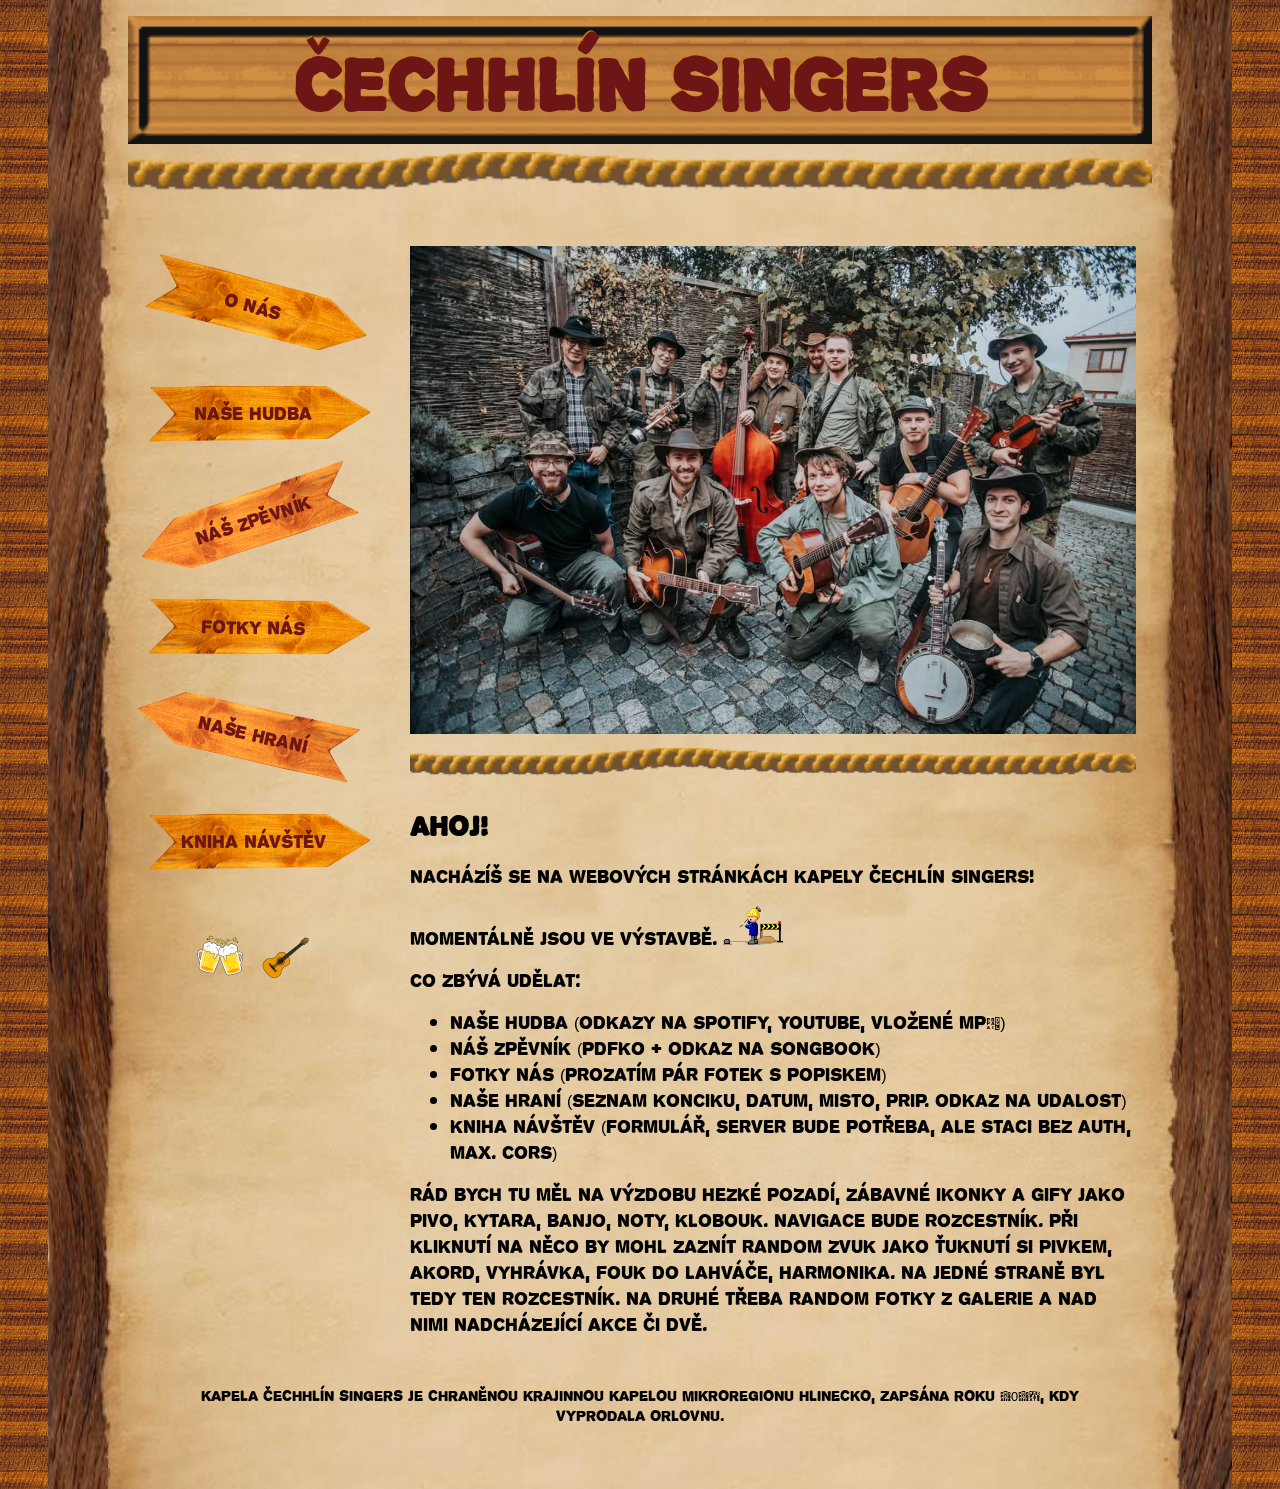
==== index.html @ 0b6972b7 "přidal jsem todo co zbývá" ====
<!DOCTYPE html>
<html lang="cs">

<head>
    <meta charset="UTF-8">
    <meta name="viewport" content="width=device-width, initial-scale=1.0">
    <link rel="stylesheet" href="css/style.css">
    <title>Čechhlín Web</title>
</head>

<body>
    <header>
        <div class="header-container">
            <h1>Čechhlín Singers</h1>
        </div>
    </header>
    <hr>
    <main>
        <aside class="flex flex-column">
            <nav>
                <ul>
                    <li>
                        <a href="html/o-nas.html">O nás</a>
                    </li>
                    <li>
                        <a href="html/hudba.html">Naše hudba</a>
                    </li>
                    <li>
                        <a href="html/zpevnik.html">Náš zpěvník</a>
                    </li>
                    <li>
                        <a href="html/fotky.html">Fotky nás</a>
                    </li>
                    <li>
                        <a href="html/koncerty.html">Naše hraní</a>
                    </li>
                    <li>
                        <a href="html/kniha-navstev.html">Kniha návštěv</a>
                    </li>
                </ul>
            </nav>
                
            <div class="flex flex-row flex-center">
                <div class="image-container">
                    <img src="obrazky/piva/pivo-tuk.gif" alt="pivo">
                </div>
                <div class="image-container">
                    <img src="obrazky/nástroje/kytara-spanelka.webp" alt="kytara">
                </div>
            </div>
        </aside>
        <div class="content-container">
            <img src="obrazky/cechlin.png" alt="Čechhlín Singers" />

            <hr />

            <section>
                <h2>Ahoj! </h2>
                <span>Nacházíš se na webových stránkách kapely Čechlín Singers!</span>
                <div class="flex flex-row">
                    <p>Momentálně jsou ve výstavbě.
                        <img src="obrazky/under-construciton.gif" alt="Under Construction" style="max-width: 60px;">
                    </p>

                </div>
                CO zbývá udělat: <br>
                <ul>
                    <li>Naše hudba (odkazy na Spotify, Youtube, vložené mp3)</li>
                    <li>Náš zpěvník (PDFko + odkaz na Songbook)</li>
                    <li>Fotky nás (prozatím pár fotek s popiskem)</li>
                    <li>Naše hraní (seznam konciku, datum, misto, prip. odkaz na udalost)</li>
                    <li>Kniha návštěv (formulář, server bude potřeba, ale staci bez auth, max. cors)</li>
                </ul>
                <span>
                    Rád bych tu měl na výzdobu hezké pozadí, zábavné ikonky a gify jako pivo, kytara, banjo, noty, klobouk.
                    Navigace bude rozcestník. Při kliknutí na něco by mohl zaznít random zvuk jako ťuknutí si pivkem, akord,
                    vyhrávka, fouk do lahváče, harmonika.

                    Na jedné straně byl tedy ten rozcestník. Na druhé třeba random fotky z galerie a nad nimi nadcházející akce či
                    dvě.
                </span>
            </section>
        </div>
        
    </main>

    <footer>
        Kapela Čechhlín Singers je chraněnou krajinnou kapelou mikroregionu Hlinecko, zapsána roku 2024, kdy vyprodala
        Orlovnu.
    </footer>
</body>

</html>
---- css/style.css ----
@font-face {
  font-family: "CustomFont";
  src: url("../fonty/PROPAGAN.ttf");
}

* {
  cursor: url("../obrazky/cropped-image.png"), auto;
}

html {
  background: url("../obrazky/pozadi/pozadi2.jpg");
  font-family: "CustomFont", sans-serif;
}

body {
  background-image: url("../obrazky/pozadi/pozadi.jpg");
  background-size: 100% 100%;
  background-position: center;
  background-repeat: no-repeat;
  margin: auto;
  padding-inline: 5rem;
  padding-top: 1rem;
  padding-bottom: 4rem;
  display: flex;
  flex-direction: column;
  max-width: 1024px;
  min-height: 100dvh;
}

img {
  width: 100%;
  height: auto;
}

aside {
  ul {
    font-size: 22px;
    list-style: none;
    padding: 0;

    li {
      background-image: url("../obrazky/oddelovace/sipka.png");
      background-repeat: no-repeat;
      background-clip: border-box;
      background-size: 100% 100%;
      background-position-y: 5px;
      width: 100%;
      display: flex;
      padding: 1rem 0;
      text-align: center;
      min-height: 75px;
      align-items: center;
      justify-content: center;

      a {
        text-decoration: none;
        font-size: 1rem;
        color: #6e1515;
      }

      &:nth-child(1) {
        background-image: url("../obrazky/oddelovace/sipka.png");
        transform: rotate(15deg);
      }
      &:nth-child(3) {
        background-image: url("../obrazky/oddelovace/sipka-otocena.png");
        background-position-y: -4px;
        transform: rotate(342deg);
      }
      &:nth-child(4) {
        background-image: url("../obrazky/oddelovace/sipka.png");
        transform: rotate(1deg);
      }
      &:nth-child(5) {
        background-image: url("../obrazky/oddelovace/sipka-otocena.png");
        background-position-y: -4px;
        transform: rotate(13deg);
      }

      &:hover {
        &:nth-child(1) {
          transform: rotate(15deg) scale(1.1);
        }
        &:nth-child(3) {
          transform: rotate(342deg) scale(1.1);
        }
        &:nth-child(4) {
          transform: rotate(1deg) scale(1.1);
        }
        &:nth-child(5) {
          transform: rotate(13deg) scale(1.1);
        }
        transform: scale(1.1);
      }
    }
  }

  .image-container {
    width: 50px;
    height: auto;
  }

  > * {
    position: relative;
  }
}

h1 {
  text-align: center;
  font-size: 4rem;
  line-height: 2;
  color: #6e1515;
  text-shadow: -1px -1px #c98316;
  margin: 0;
}

header {
  .header-container {
    background-repeat: no-repeat;
    background-position: center;
    background-size: 100% 100%;
    background-image: url("../obrazky/bannery/drevo-banner.gif");
  }
}

main {
  display: grid;
  grid-template-columns: 250px 1fr;
  gap: 1rem;
  margin-top: 2rem;
  grid-area: main;
}

footer {
  text-align: center;
  font-size: 0.8rem;
  margin-top: 2rem;
  padding-inline: 2rem;
}

hr {
  background-image: url("../obrazky/oddelovace/provaz.gif");
  height: 38px;
  width: 100%;
  background-repeat: no-repeat;
  background-clip: content-box;
  background-size: 100%;
  border: 0;
}

button:hover,
a:hover,
link:hover,
input:hover {
  cursor: url("../obrazky/piva/bier-beer.gif"), pointer;
}

.flex {
  display: flex;
  gap: 1rem;

  &.flex-column {
    flex-direction: column;
  }

  &.flex-row {
    flex-direction: row;
  }

  &.flex-center {
    align-items: center;
    justify-content: center;
  }
}

.content-container {
  padding: 1rem;
}

@media screen and (max-width: 956px) {
  header {
    h1 {
      font-size: 2rem;
    }
  }
}

@media screen and (max-width: 768px) {
  header {
    h1 {
      font-size: 1.5rem;
    }
  }

  aside {
    nav {
      ul {
        font-size: 16px;

        li {
          padding: 8px;
        }
      }
    }
  }

  main {
    grid-template-columns: 1fr;
    margin-top: 0;
  }

  .content-container {
    padding: 0 2rem;
  }
}

@media screen and (max-width: 576px) {
  body {
    padding-inline: 3rem;
  }
}
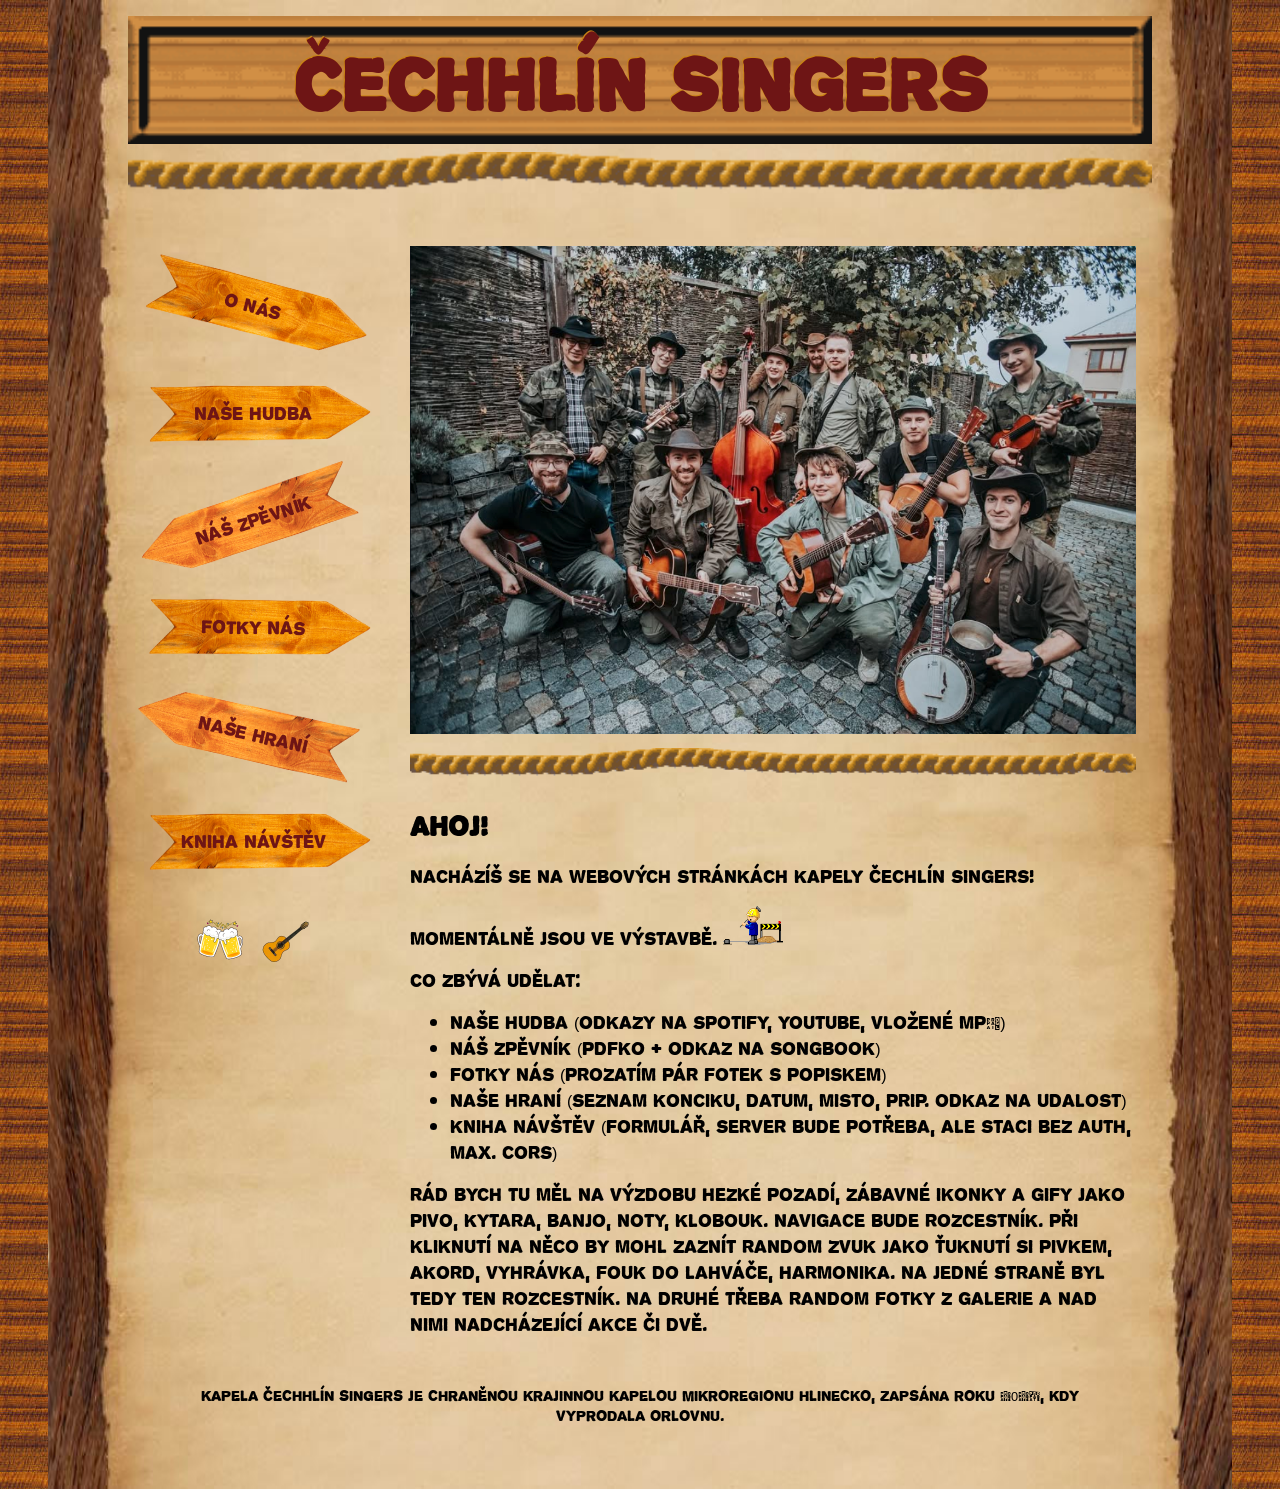
==== commit 3d769113: "Mobilni menu, oprava ostatnich stranek" ====
--- a/index.html
+++ b/index.html
@@ -2,76 +2,101 @@
 <html lang="cs">
 
 <head>
-    <meta charset="UTF-8">
-    <meta name="viewport" content="width=device-width, initial-scale=1.0">
-    <link rel="stylesheet" href="css/style.css">
-    <title>Čechhlín Web</title>
+  <meta charset="UTF-8">
+  <meta name="viewport" content="width=device-width, initial-scale=1.0">
+  <link rel="stylesheet" href="css/style.css">
+  <script src="js/script.js"></script>
+  <title>Čechhlín Web</title>
 </head>
 
 <body>
-    <header>
-        <div class="header-container">
-            <h1>Čechhlín Singers</h1>
-        </div>
-    </header>
-    <hr>
-    <main>
-        <aside class="flex flex-column">
-            <nav>
-                <ul>
-                    <li>
-                        <a href="html/o-nas.html">O nás</a>
-                    </li>
-                    <li>
-                        <a href="html/hudba.html">Naše hudba</a>
-                    </li>
-                    <li>
-                        <a href="html/zpevnik.html">Náš zpěvník</a>
-                    </li>
-                    <li>
-                        <a href="html/fotky.html">Fotky nás</a>
-                    </li>
-                    <li>
-                        <a href="html/koncerty.html">Naše hraní</a>
-                    </li>
-                    <li>
-                        <a href="html/kniha-navstev.html">Kniha návštěv</a>
-                    </li>
-                </ul>
-            </nav>
-                
-            <div class="flex flex-row flex-center">
-                <div class="image-container">
-                    <img src="obrazky/piva/pivo-tuk.gif" alt="pivo">
-                </div>
-                <div class="image-container">
-                    <img src="obrazky/nástroje/kytara-spanelka.webp" alt="kytara">
-                </div>
-            </div>
-        </aside>
-        <div class="content-container">
-            <img src="obrazky/cechlin.png" alt="Čechhlín Singers" />
+<header>
+  <div class="header-container">
+    <h1>Čechhlín Singers</h1>
+  </div>
+</header>
+<hr>
+<main>
+  <aside class="flex flex-column" id="main-nav">
+    <nav>
+      <ul>
+        <li>
+          <a href="html/o-nas.html">O nás</a>
+        </li>
+        <li>
+          <a href="html/hudba.html">Naše hudba</a>
+        </li>
+        <li>
+          <a href="html/zpevnik.html">Náš zpěvník</a>
+        </li>
+        <li>
+          <a href="html/fotky.html">Fotky nás</a>
+        </li>
+        <li>
+          <a href="html/koncerty.html">Naše hraní</a>
+        </li>
+        <li>
+          <a href="html/kniha-navstev.html">Kniha návštěv</a>
+        </li>
+      </ul>
+    </nav>
 
-            <hr />
+    <div class="flex flex-row flex-center">
+      <div class="image-container">
+        <img src="obrazky/piva/pivo-tuk.gif" alt="pivo">
+      </div>
+      <div class="image-container">
+        <img src="obrazky/nástroje/kytara-spanelka.webp" alt="kytara">
+      </div>
+    </div>
+  </aside>
+  <aside id="mobile-nav">
+    <nav>
+      <ul>
+        <li>
+          <a href="html/o-nas.html">O nás</a>
+        </li>
+        <li>
+          <a href="html/hudba.html">Naše hudba</a>
+        </li>
+        <li>
+          <a href="html/zpevnik.html">Náš zpěvník</a>
+        </li>
+        <li>
+          <a href="html/fotky.html">Fotky nás</a>
+        </li>
+        <li>
+          <a href="html/koncerty.html">Naše hraní</a>
+        </li>
+        <li>
+          <a href="html/kniha-navstev.html">Kniha návštěv</a>
+        </li>
+      </ul>
+    </nav>
+  </aside>
+  <div class="content-container">
+    <img src="obrazky/cechlin.png" alt="Čechhlín Singers"/>
 
-            <section>
-                <h2>Ahoj! </h2>
-                <span>Nacházíš se na webových stránkách kapely Čechlín Singers!</span>
-                <div class="flex flex-row">
-                    <p>Momentálně jsou ve výstavbě.
-                        <img src="obrazky/under-construciton.gif" alt="Under Construction" style="max-width: 60px;">
-                    </p>
+    <hr/>
 
-                </div>
-                CO zbývá udělat: <br>
-                <ul>
-                    <li>Naše hudba (odkazy na Spotify, Youtube, vložené mp3)</li>
-                    <li>Náš zpěvník (PDFko + odkaz na Songbook)</li>
-                    <li>Fotky nás (prozatím pár fotek s popiskem)</li>
-                    <li>Naše hraní (seznam konciku, datum, misto, prip. odkaz na udalost)</li>
-                    <li>Kniha návštěv (formulář, server bude potřeba, ale staci bez auth, max. cors)</li>
-                </ul>
-                <span>
+    <section>
+      <h2>Ahoj! </h2>
+      <span>Nacházíš se na webových stránkách kapely Čechlín Singers!</span>
+      <div class="flex flex-row">
+        <p>Momentálně jsou ve výstavbě.
+          <img src="obrazky/under-construciton.gif" alt="Under Construction" style="max-width: 60px;">
+        </p>
+
+      </div>
+      CO zbývá udělat: <br>
+      <ul>
+        <li>Naše hudba (odkazy na Spotify, Youtube, vložené mp3)</li>
+        <li>Náš zpěvník (PDFko + odkaz na Songbook)</li>
+        <li>Fotky nás (prozatím pár fotek s popiskem)</li>
+        <li>Naše hraní (seznam konciku, datum, misto, prip. odkaz na udalost)</li>
+        <li>Kniha návštěv (formulář, server bude potřeba, ale staci bez auth, max. cors)</li>
+      </ul>
+      <span>
                     Rád bych tu měl na výzdobu hezké pozadí, zábavné ikonky a gify jako pivo, kytara, banjo, noty, klobouk.
                     Navigace bude rozcestník. Při kliknutí na něco by mohl zaznít random zvuk jako ťuknutí si pivkem, akord,
                     vyhrávka, fouk do lahváče, harmonika.
@@ -79,15 +104,17 @@
                     Na jedné straně byl tedy ten rozcestník. Na druhé třeba random fotky z galerie a nad nimi nadcházející akce či
                     dvě.
                 </span>
-            </section>
-        </div>
-        
-    </main>
+    </section>
+  </div>
+  <button class="open-nav-button" onclick="toggleNav()">
+    <span id="list">Kompas</span>
+  </button>
+</main>
 
-    <footer>
-        Kapela Čechhlín Singers je chraněnou krajinnou kapelou mikroregionu Hlinecko, zapsána roku 2024, kdy vyprodala
-        Orlovnu.
-    </footer>
+<footer>
+  Kapela Čechhlín Singers je chraněnou krajinnou kapelou mikroregionu Hlinecko, zapsána roku 2024, kdy vyprodala
+  Orlovnu.
+</footer>
 </body>
 
 </html>
--- a/css/style.css
+++ b/css/style.css
@@ -32,7 +32,9 @@
   height: auto;
 }
 
-aside {
+aside#main-nav {
+  display: block;
+
   ul {
     font-size: 22px;
     list-style: none;
@@ -173,6 +175,58 @@
   }
 }
 
+button.open-nav-button {
+  all: unset;
+  background-image: url(../obrazky/pozadi/list.png);
+  display: none;
+  background-size: 100px 100px;
+  background-repeat: no-repeat;
+  width: 100px;
+  height: 100px;
+
+  #list {
+    display: grid;
+    justify-items: center;
+    color: #0d740d;
+    -webkit-text-stroke: 1px #122502;
+  }
+}
+
+aside#mobile-nav {
+  background-image: url("../obrazky/pozadi/pozadi3.jpg");
+  display: none;
+  height: 100%; /* 100% Full-height */
+  width: 0; /* 0 width - change this with JavaScript */
+  position: fixed; /* Stay in place */
+  z-index: 1; /* Stay on top */
+  top: 0; /* Stay at the top */
+  left: 0;
+  overflow-x: hidden; /* Disable horizontal scroll */
+  transition: 0.5s; /* 0.5 second transition effect to slide in the sidenav */
+
+  nav {
+    height: 100vh;
+  }
+
+  ul {
+    list-style: none;
+    padding: 0;
+    margin: 0;
+
+    li {
+      text-align: center;
+
+      a {
+        color: black;
+        text-decoration: none;
+        font-size: 2rem;
+
+      }
+
+    }
+  }
+}
+
 .content-container {
   padding: 1rem;
 }
@@ -198,7 +252,7 @@
         font-size: 16px;
 
         li {
-          padding: 8px;
+          padding: 16px;
         }
       }
     }
@@ -209,8 +263,20 @@
     margin-top: 0;
   }
 
-  .content-container {
-    padding: 0 2rem;
+  aside#mobile-nav {
+    display: block;
+  }
+
+  aside#main-nav {
+    display: none;
+  }
+
+  button.open-nav-button {
+    position: fixed;
+    top: 0;
+    right: 0;
+    z-index: 2;
+    display: block;
   }
 }
 
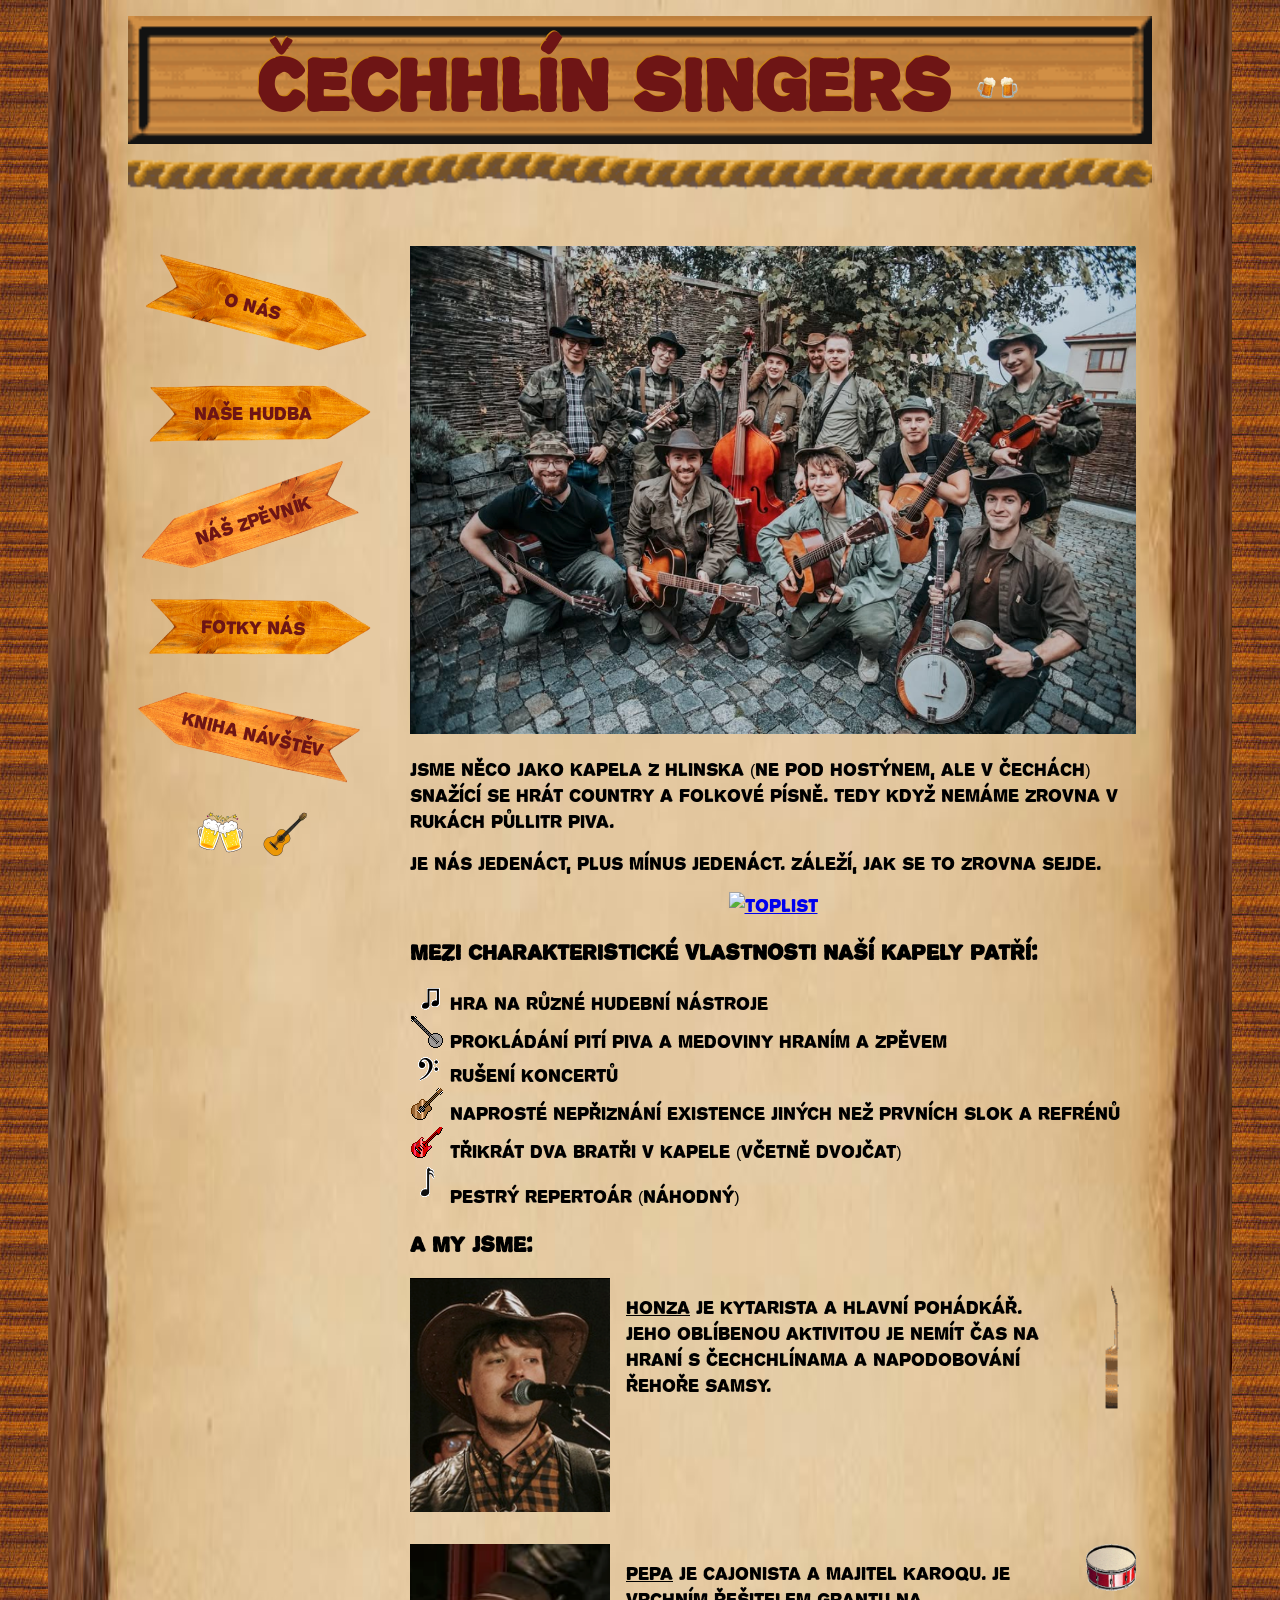
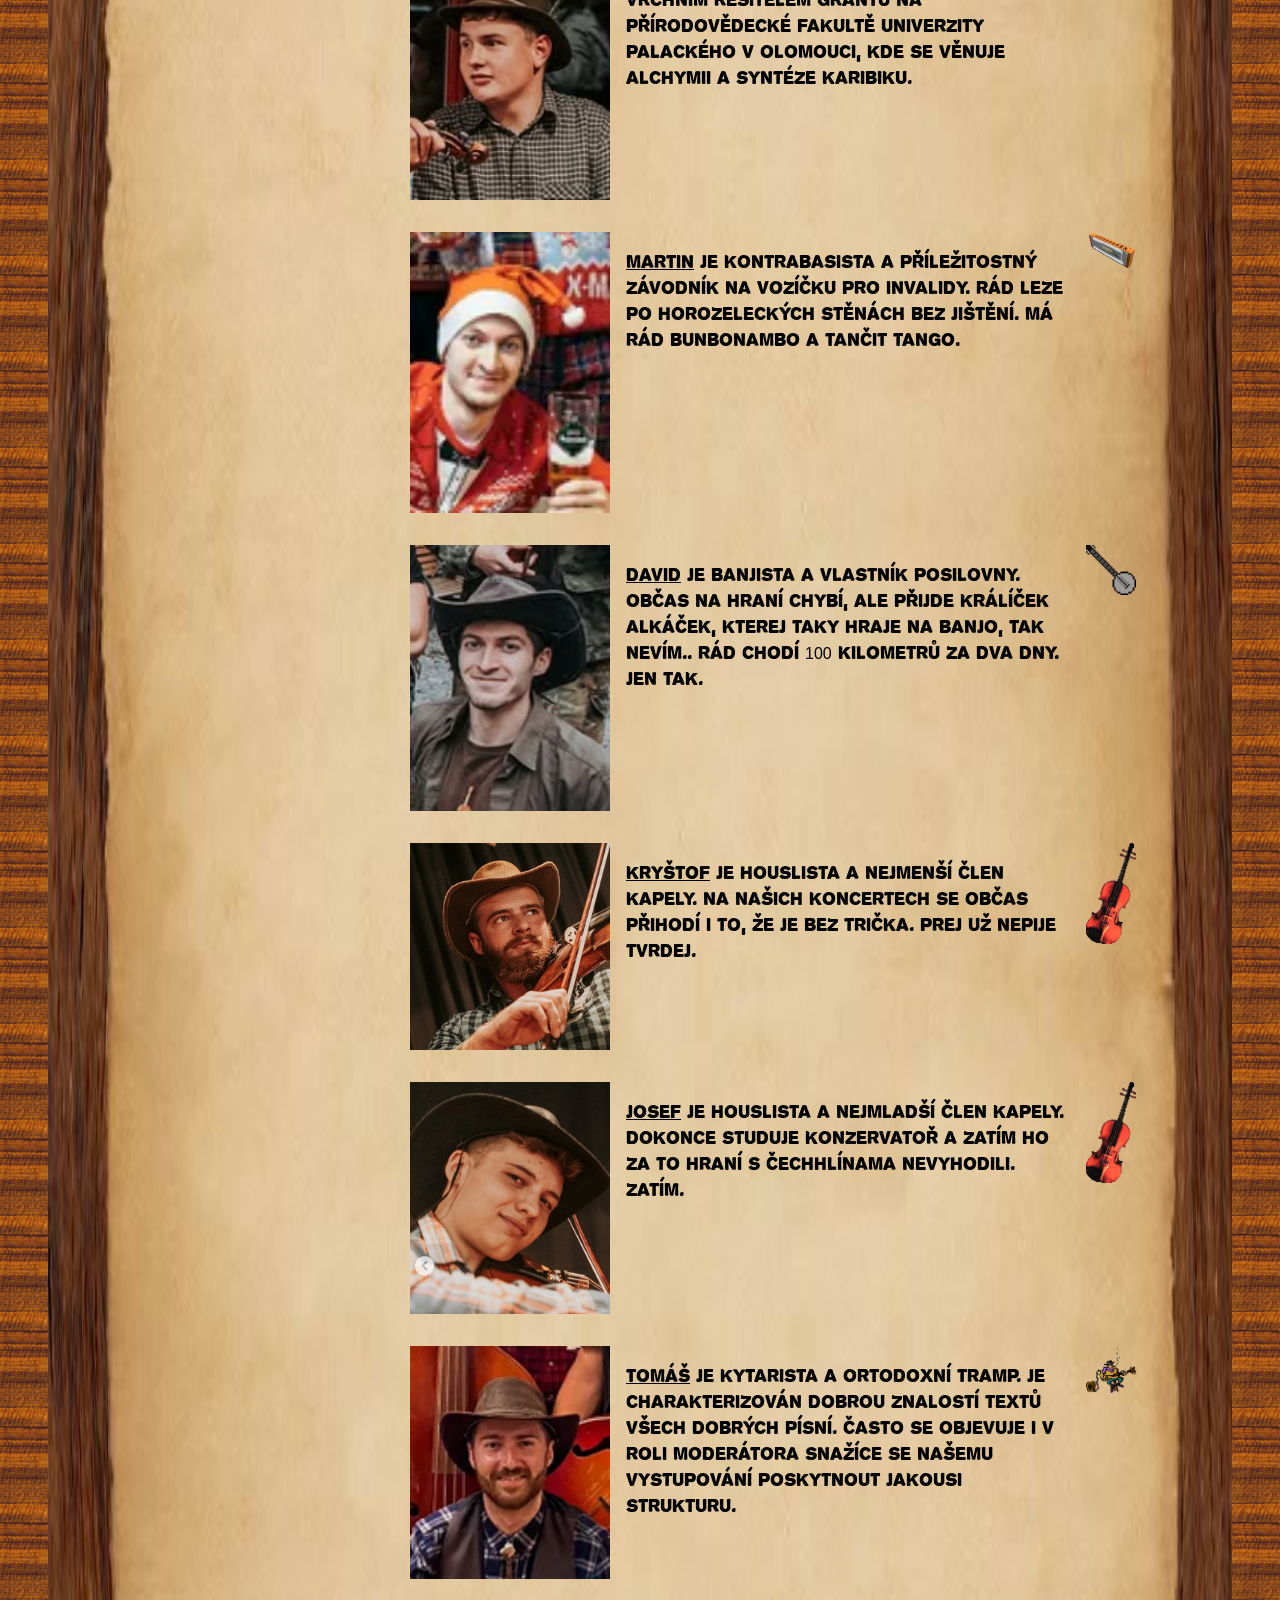
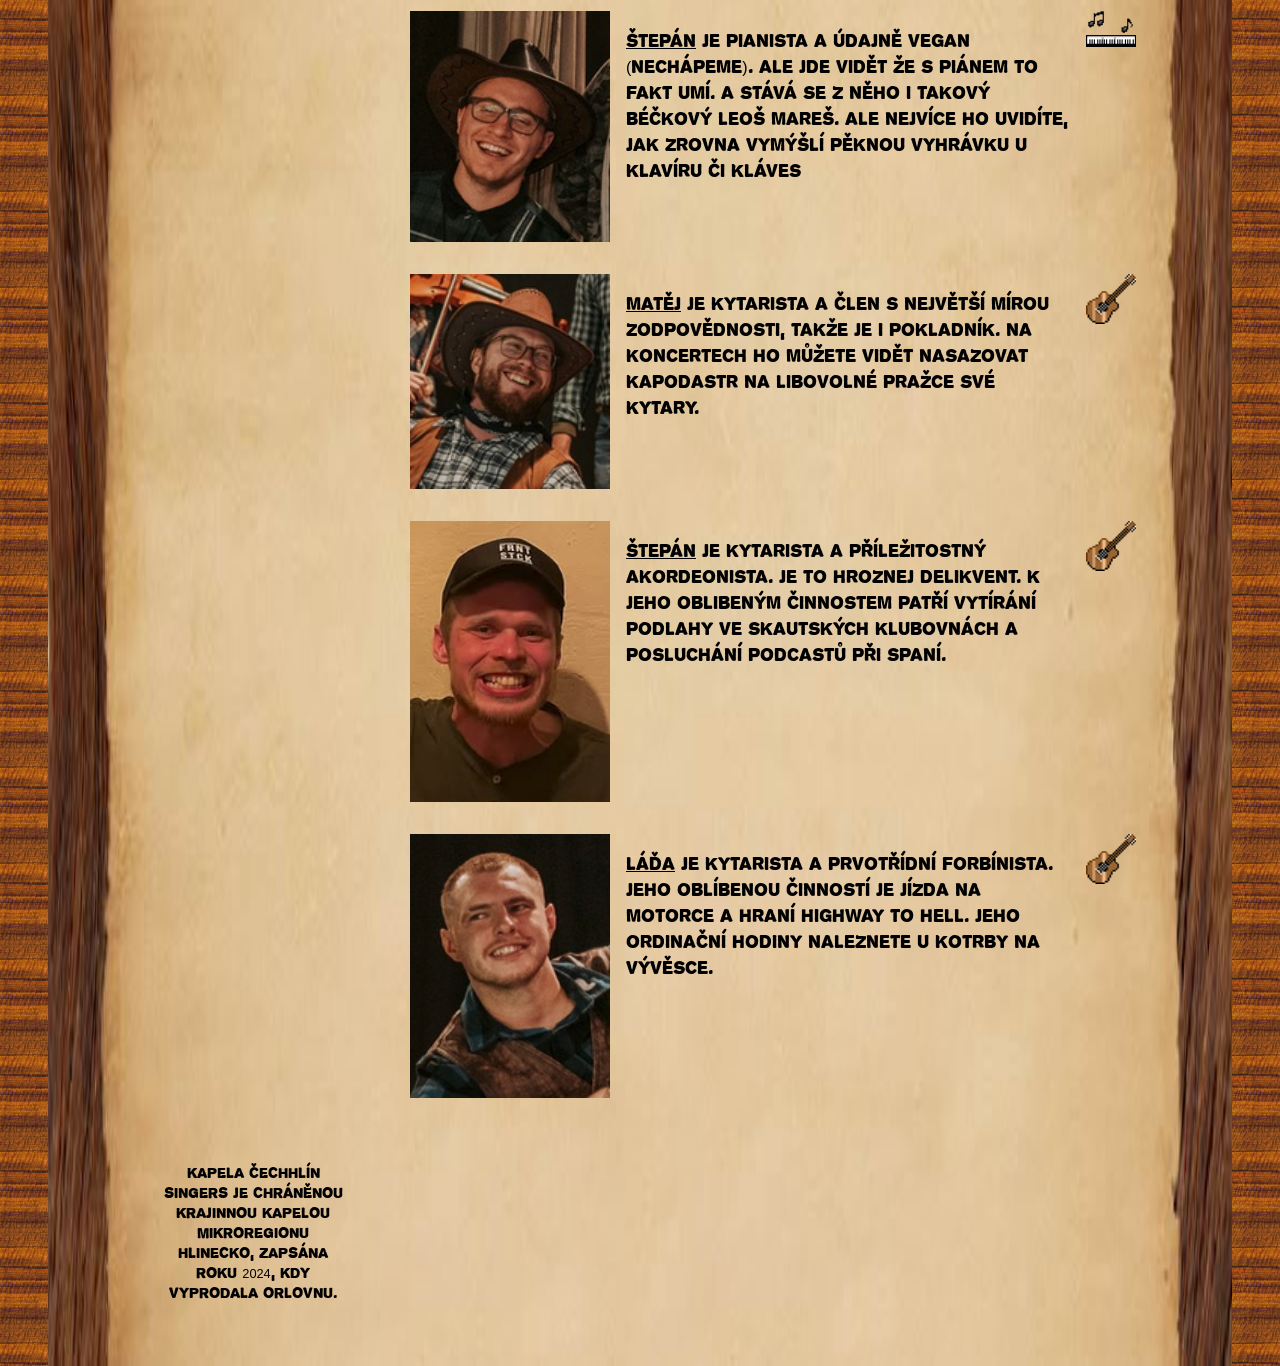
==== commit 918ccc42: "zmena rozcestniku, fix downloadu a tak" ====
--- a/index.html
+++ b/index.html
@@ -4,117 +4,196 @@
 <head>
   <meta charset="UTF-8">
   <meta name="viewport" content="width=device-width, initial-scale=1.0">
-  <link rel="stylesheet" href="css/style.css">
-  <script src="js/script.js"></script>
-  <title>Čechhlín Web</title>
+  <link rel="stylesheet" href="../css/style.css">
+  <link rel="stylesheet" href="../css/o-nas.css">
+  <script src="../js/script.js"></script>
+  <title>O nás</title>
 </head>
 
 <body>
 <header>
   <div class="header-container">
-    <h1>Čechhlín Singers</h1>
+    <h1>Čechhlín singers <img class="gifik" src="../obrazky/piva/pivo-piva.webp"></h1>
   </div>
 </header>
+
 <hr>
 <main>
+
   <aside class="flex flex-column" id="main-nav">
     <nav>
       <ul>
         <li>
-          <a href="html/o-nas.html">O nás</a>
+          <a href="index.html">O nás</a>
         </li>
         <li>
-          <a href="html/hudba.html">Naše hudba</a>
+          <a href="hudba.html">Naše hudba</a>
         </li>
         <li>
-          <a href="html/zpevnik.html">Náš zpěvník</a>
+          <a href="zpevnik.html">Náš zpěvník</a>
         </li>
         <li>
-          <a href="html/fotky.html">Fotky nás</a>
+          <a href="fotky.html">Fotky nás</a>
         </li>
         <li>
-          <a href="html/koncerty.html">Naše hraní</a>
-        </li>
-        <li>
-          <a href="html/kniha-navstev.html">Kniha návštěv</a>
+          <a href="kniha-navstev.html">Kniha návštěv</a>
         </li>
       </ul>
     </nav>
-
     <div class="flex flex-row flex-center">
       <div class="image-container">
-        <img src="obrazky/piva/pivo-tuk.gif" alt="pivo">
+        <img src="../obrazky/piva/pivo-tuk.gif" alt="pivo">
       </div>
       <div class="image-container">
-        <img src="obrazky/nástroje/kytara-spanelka.webp" alt="kytara">
+        <img src="../obrazky/nástroje/kytara-spanelka.webp" alt="kytara">
       </div>
     </div>
+
   </aside>
   <aside id="mobile-nav">
     <nav>
       <ul>
         <li>
-          <a href="html/o-nas.html">O nás</a>
+          <a href="index.html">O nás</a>
         </li>
         <li>
-          <a href="html/hudba.html">Naše hudba</a>
+          <a href="hudba.html">Naše hudba</a>
         </li>
         <li>
-          <a href="html/zpevnik.html">Náš zpěvník</a>
+          <a href="zpevnik.html">Náš zpěvník</a>
         </li>
         <li>
-          <a href="html/fotky.html">Fotky nás</a>
+          <a href="fotky.html">Fotky nás</a>
         </li>
         <li>
-          <a href="html/koncerty.html">Naše hraní</a>
-        </li>
-        <li>
-          <a href="html/kniha-navstev.html">Kniha návštěv</a>
+          <a href="kniha-navstev.html">Kniha návštěv</a>
         </li>
       </ul>
     </nav>
   </aside>
+
   <div class="content-container">
     <img src="obrazky/cechlin.png" alt="Čechhlín Singers"/>
 
-    <hr/>
+    <p>Jsme něco jako kapela z Hlinska (ne pod Hostýnem, ale v Čechách) snažící se hrát country a folkové písně. Tedy když nemáme zrovna v
+      rukách půllitr piva.</p>
 
-    <section>
-      <h2>Ahoj! </h2>
-      <span>Nacházíš se na webových stránkách kapely Čechlín Singers!</span>
-      <div class="flex flex-row">
-        <p>Momentálně jsou ve výstavbě.
-          <img src="obrazky/under-construciton.gif" alt="Under Construction" style="max-width: 60px;">
-        </p>
+    <p>Je nás jedenáct, plus mínus jedenáct. Záleží, jak se to zrovna sejde.</p>
+        <div class="flex flex-row flex-center">
+            <a href="https://www.toplist.cz" id="toplistcz1843201" title="TOPlist"><noscript><img src="https://toplist.cz/count.asp?id=1843201&logo=mc&njs=1" border="0"
+alt="TOPlist" width="88" height="60"/></noscript><script language="JavaScript">
+(function(d,e,s) {d.getElementById('toplistcz1843201').innerHTML='<img src="https://toplist.cz/count.asp?id=1843201&logo=mc&http='+
+e(d.referrer)+'&t='+e(d.title)+'&l='+e(d.URL)+'&wi='+e(s.width)+'&he='+e(s.height)+'&cd='+
+e(s.colorDepth)+'" width="88" height="60" border="0" alt="TOPlist" />';
+}(document,encodeURIComponent,window.screen))
+</script></a>
+    </div>
+    <h3>Mezi charakteristické vlastnosti naší kapely patří:</h3>
 
+    <ul>
+      <li style="list-style-image: url('../obrazky/ikony/nota.gif');">Hra na různé hudební nástroje</li>
+      <li style="list-style-image: url('../obrazky/ikony/banjo.gif');">Prokládání pití piva a medoviny hraním a zpěvem
+      </li>
+      <li style="list-style-image: url('../obrazky/ikony/basovy_klic.gif');">Rušení koncertů</li>
+      <li style="list-style-image: url('../obrazky/ikony/kytara.gif');">Naprosté nepřiznání existence jiných než prvních
+        slok a refrénů
+      </li>
+      <li style="list-style-image: url('../obrazky/ikony/kytara_el.gif');">Třikrát dva bratři v kapele (včetně dvojčat)
+      </li>
+      <li style="list-style-image: url('../obrazky/ikony/nota_1.gif');">Pestrý repertoár (náhodný)</li>
+    </ul>
+
+    <h3>A my jsme:</h3>
+    <div class="kapela">
+      <div class="clen">
+        <img src="../obrazky/kapela/honza.png" alt="Honza">
+        <p><u>Honza</u> je kytarista a hlavní pohádkář. Jeho oblíbenou aktivitou je nemít čas na hraní s
+          Čechchlínama
+          a napodobování Řehoře Samsy.</p>
+        <img src="../obrazky/nástroje/kytara.gif" alt="kytara">
       </div>
-      CO zbývá udělat: <br>
-      <ul>
-        <li>Naše hudba (odkazy na Spotify, Youtube, vložené mp3)</li>
-        <li>Náš zpěvník (PDFko + odkaz na Songbook)</li>
-        <li>Fotky nás (prozatím pár fotek s popiskem)</li>
-        <li>Naše hraní (seznam konciku, datum, misto, prip. odkaz na udalost)</li>
-        <li>Kniha návštěv (formulář, server bude potřeba, ale staci bez auth, max. cors)</li>
-      </ul>
-      <span>
-                    Rád bych tu měl na výzdobu hezké pozadí, zábavné ikonky a gify jako pivo, kytara, banjo, noty, klobouk.
-                    Navigace bude rozcestník. Při kliknutí na něco by mohl zaznít random zvuk jako ťuknutí si pivkem, akord,
-                    vyhrávka, fouk do lahváče, harmonika.
 
-                    Na jedné straně byl tedy ten rozcestník. Na druhé třeba random fotky z galerie a nad nimi nadcházející akce či
-                    dvě.
-                </span>
-    </section>
+      <div class="clen">
+        <img src="../obrazky/kapela/pepa.png" alt="Pepa">
+        <p><u>Pepa</u> je cajonista a majitel Karoqu. Je vrchním řešitelem grantu na Přírodovědecké fakultě
+          Univerzity Palackého v Olomouci, kde se věnuje alchymii a syntéze Karibiku.</p>
+        <img src="../obrazky/nástroje/snare.gif" alt="kytara">
+      </div>
+
+      <div class="clen">
+        <img src="../obrazky/kapela/martin.png" alt="Martin">
+        <p><u>Martin</u> je kontrabasista a příležitostný závodník na vozíčku pro invalidy. Rád leze po
+          horozeleckých stěnách bez jištění. Má rád Bunbonambo a tančit tango.</p>
+        <img src="../obrazky/nástroje/harmonika.gif" alt="kytara">
+      </div>
+
+      <div class="clen">
+        <img src="../obrazky/kapela/david.png" alt="David">
+        <p><u>David</u> je banjista a vlastník posilovny. Občas na hraní chybí, ale přijde Králíček Alkáček, kterej taky
+          hraje na banjo, tak
+          nevím.. Rád chodí 100 kilometrů za dva dny. Jen tak.</p>
+        <img src="../obrazky/nástroje/banjo.gif" alt="kytara">
+      </div>
+
+      <div class="clen">
+        <img src="../obrazky/kapela/krystof.png" alt="Kryštof">
+        <p><u>Kryštof</u> je houslista a nejmenší člen kapely. Na našich koncertech se občas přihodí i to, že je bez
+          trička. Prej už nepije tvrdej.</p>
+        <img src="../obrazky/nástroje/housle.gif" alt="kytara">
+      </div>
+
+      <div class="clen">
+        <img src="../obrazky/kapela/josef.png" alt="Josef">
+        <p><u>Josef</u> je houslista a nejmladší člen kapely. Dokonce studuje konzervatoř a zatím ho za to hraní s
+          Čechhlínama nevyhodili. Zatím.</p>
+        <img src="../obrazky/nástroje/housle.gif" alt="kytara">
+      </div>
+
+      <div class="clen">
+        <img src="../obrazky/kapela/tomekke.png" alt="Tomas">
+        <p><u>Tomáš</u> je kytarista a ortodoxní tramp. Je charakterizován dobrou znalostí textů všech dobrých písní.
+          Často se objevuje i v roli moderátora snažíce se našemu vystupování poskytnout jakousi strukturu.</p>
+        <img src="../obrazky/typecek-hraje-na-kytaru.gif" alt="typecek">
+      </div>
+
+      <div class="clen">
+        <img src="../obrazky/kapela/stepan_pijanko.png" alt="Stepan piano">
+        <p><u>Štepán</u> je pianista a údajně vegan (nechápeme). Ale jde vidět že s piánem to fakt umí. A stává se z
+          něho i takový béčkový Leoš Mareš. Ale nejvíce ho uvidíte, jak zrovna vymýšlí pěknou vyhrávku u klavíru či
+          kláves </p>
+        <img src="../obrazky/nástroje/piano.gif" alt="kytara">
+      </div>
+
+      <div class="clen">
+        <img src="../obrazky/kapela/matej.png" alt="Matej">
+        <p><u>Matěj</u> je kytarista a člen s největší mírou zodpovědnosti, takže je i pokladník. Na koncertech ho
+          můžete
+          vidět nasazovat kapodastr na libovolné pražce své kytary.</p>
+        <img src="../obrazky/nástroje/kytara copy.gif" alt="kytara">
+      </div>
+
+      <div class="clen">
+        <img src="../obrazky/kapela/stepan_najetej.png" alt="Stepan najetej">
+        <p><u>Štepán</u> je kytarista a příležitostný akordeonista. Je to hroznej delikvent. K jeho oblibeným činnostem
+          patří vytírání podlahy ve skautských klubovnách a posluchání podcastů při spaní.</p>
+        <img
+          src="../obrazky/nástroje/kytara copy.gif" alt="kytara">
+      </div>
+
+      <div class="clen">
+        <img src="../obrazky/kapela/lada.png" alt="Lada">
+        <p><u>Láďa</u> je kytarista a prvotřídní forbínista. Jeho oblíbenou činností je jízda na motorce a hraní Highway
+          to Hell. Jeho ordinační hodiny naleznete u Kotrby na vývěsce.</p>
+        <img src="../obrazky/nástroje/kytara copy.gif" alt="kytara">
+      </div>
+    </div>
   </div>
   <button class="open-nav-button" onclick="toggleNav()">
     <span id="list">Kompas</span>
   </button>
+
+  <footer>Kapela Čechhlín singers je chráněnou krajinnou kapelou mikroregionu Hlinecko, zapsána roku 2024, kdy vyprodala Orlovnu.</footer>
 </main>
-
-<footer>
-  Kapela Čechhlín Singers je chraněnou krajinnou kapelou mikroregionu Hlinecko, zapsána roku 2024, kdy vyprodala
-  Orlovnu.
-</footer>
 </body>
 
 </html>
--- a/css/style.css
+++ b/css/style.css
@@ -1,6 +1,7 @@
 @font-face {
   font-family: "CustomFont";
-  src: url("../fonty/PROPAGAN.ttf");
+  src: url("../fonty/PROPAGAN.ttf") format("truetype");
+    unicode-range: U+0000-002F, U+003A-10FFFF;
 }
 
 * {
@@ -64,15 +65,18 @@
         background-image: url("../obrazky/oddelovace/sipka.png");
         transform: rotate(15deg);
       }
+
       &:nth-child(3) {
         background-image: url("../obrazky/oddelovace/sipka-otocena.png");
         background-position-y: -4px;
         transform: rotate(342deg);
       }
+
       &:nth-child(4) {
         background-image: url("../obrazky/oddelovace/sipka.png");
         transform: rotate(1deg);
       }
+
       &:nth-child(5) {
         background-image: url("../obrazky/oddelovace/sipka-otocena.png");
         background-position-y: -4px;
@@ -83,15 +87,19 @@
         &:nth-child(1) {
           transform: rotate(15deg) scale(1.1);
         }
+
         &:nth-child(3) {
           transform: rotate(342deg) scale(1.1);
         }
+
         &:nth-child(4) {
           transform: rotate(1deg) scale(1.1);
         }
+
         &:nth-child(5) {
           transform: rotate(13deg) scale(1.1);
         }
+
         transform: scale(1.1);
       }
     }
@@ -102,7 +110,7 @@
     height: auto;
   }
 
-  > * {
+  >* {
     position: relative;
   }
 }
@@ -195,14 +203,21 @@
 aside#mobile-nav {
   background-image: url("../obrazky/pozadi/pozadi3.jpg");
   display: none;
-  height: 100%; /* 100% Full-height */
-  width: 0; /* 0 width - change this with JavaScript */
-  position: fixed; /* Stay in place */
-  z-index: 1; /* Stay on top */
-  top: 0; /* Stay at the top */
+  height: 100%;
+  /* 100% Full-height */
+  width: 0;
+  /* 0 width - change this with JavaScript */
+  position: fixed;
+  /* Stay in place */
+  z-index: 1;
+  /* Stay on top */
+  top: 0;
+  /* Stay at the top */
   left: 0;
-  overflow-x: hidden; /* Disable horizontal scroll */
-  transition: 0.5s; /* 0.5 second transition effect to slide in the sidenav */
+  overflow-x: hidden;
+  /* Disable horizontal scroll */
+  transition: 0.5s;
+  /* 0.5 second transition effect to slide in the sidenav */
 
   nav {
     height: 100vh;
@@ -285,3 +300,8 @@
     padding-inline: 3rem;
   }
 }
+
+.gifik {
+  width: 50px;
+  height: auto;
+}
--- a/css/o-nas.css
+++ b/css/o-nas.css
@@ -0,0 +1,34 @@
+.kapela {
+  display: grid;
+  gap: 2rem;
+}
+
+.clen {
+  display: grid;
+  grid-auto-flow: column;
+  gap: 1rem;
+  grid-template-columns: 200px 1fr 50px;
+}
+
+@media screen and (max-width: 976px) {
+  .clen {
+    grid-template-columns: 150px 1fr 50px;
+  }
+}
+
+@media screen and (max-width: 768px) {
+  .clen {
+    grid-template-columns: 1fr 50px;
+    grid-auto-flow: row;
+  }
+
+  .clen img:first-child {
+    grid-column: 1 / -1;
+    height: auto;
+  }
+
+  .clen img:last-child {
+    max-width: 40px;
+    height: auto;
+  }
+}
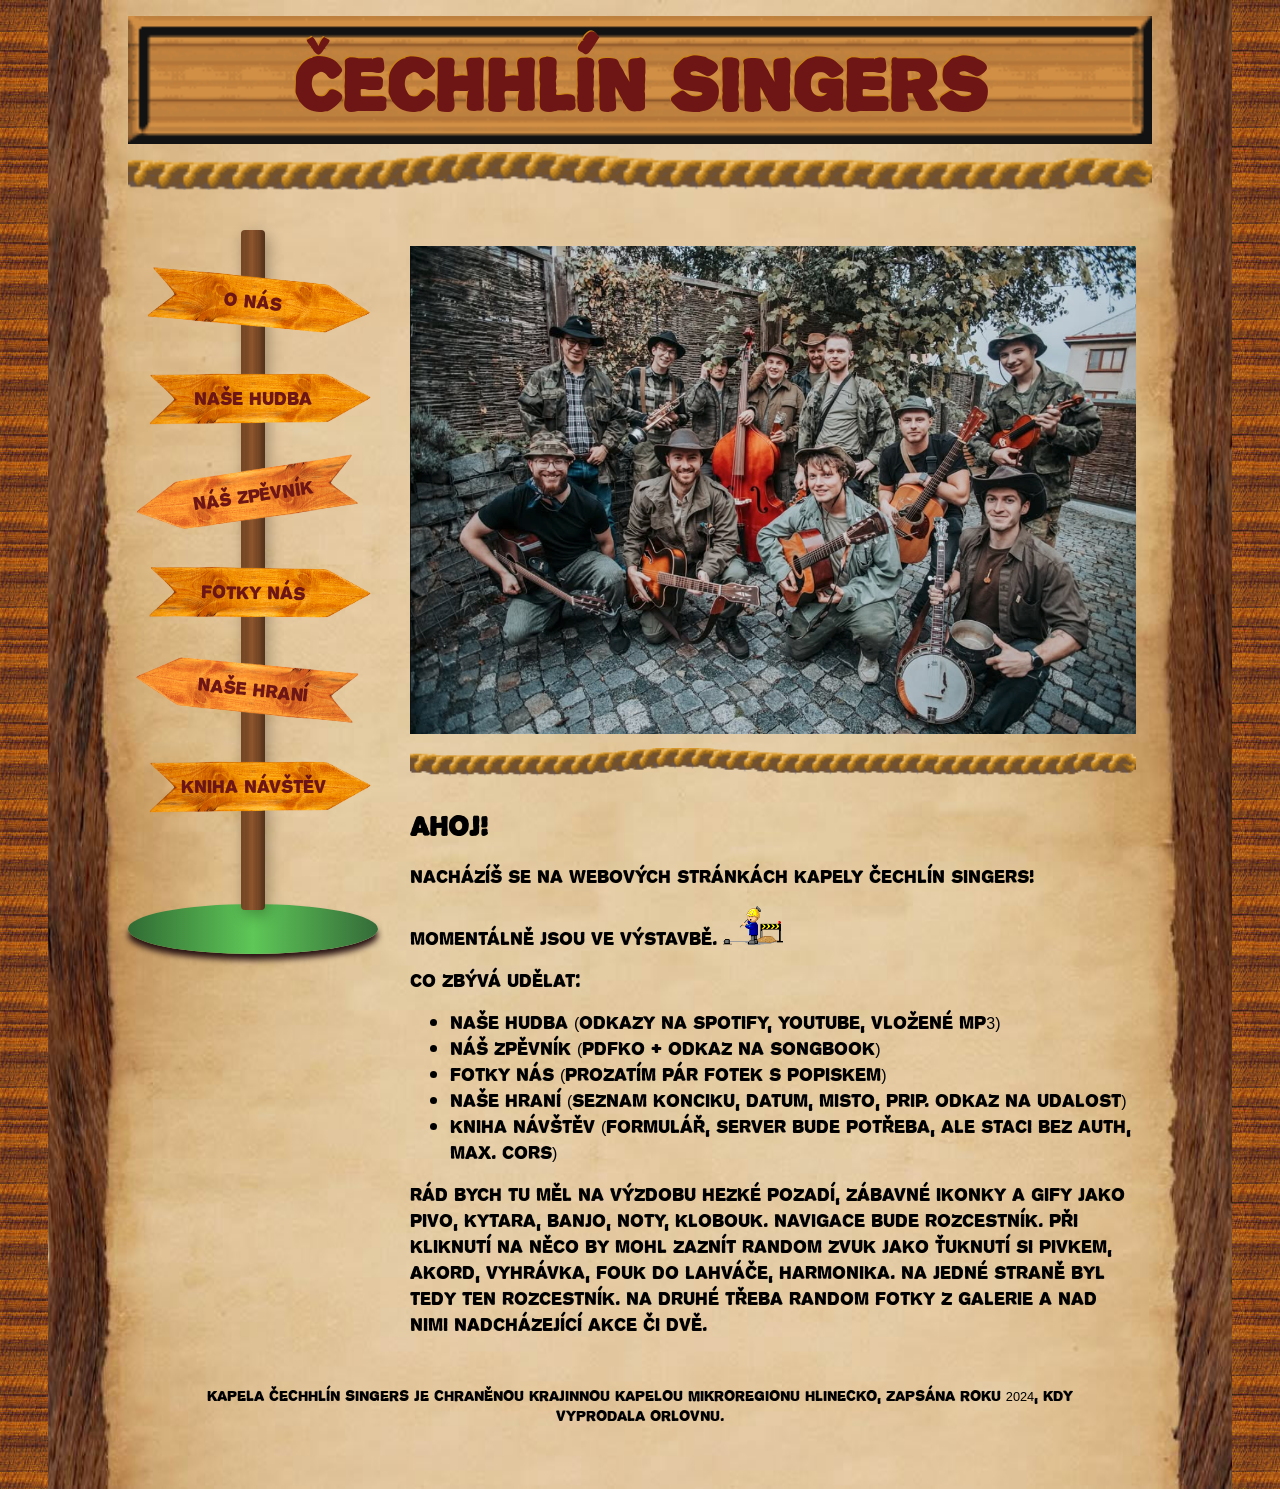
==== commit a9a3986a: "Sloupek pridan" ====
--- a/index.html
+++ b/index.html
@@ -1,199 +1,110 @@
-<!DOCTYPE html>
+<!doctype html>
 <html lang="cs">
+  <head>
+    <meta charset="UTF-8" />
+    <meta name="viewport" content="width=device-width, initial-scale=1.0" />
+    <link rel="stylesheet" href="css/style.css" />
+    <script src="js/script.js"></script>
+    <title>Čechhlín Web</title>
+  </head>
 
-<head>
-  <meta charset="UTF-8">
-  <meta name="viewport" content="width=device-width, initial-scale=1.0">
-  <link rel="stylesheet" href="../css/style.css">
-  <link rel="stylesheet" href="../css/o-nas.css">
-  <script src="../js/script.js"></script>
-  <title>O nás</title>
-</head>
+  <body>
+    <header>
+      <div class="header-container">
+        <h1>Čechhlín Singers</h1>
+      </div>
+    </header>
+    <hr />
+    <main>
+      <aside class="flex flex-column" id="main-nav">
+        <div class="tyc"></div>
+        <nav>
+          <ul>
+            <li>
+              <a href="html/o-nas.html">O nás</a>
+            </li>
+            <li>
+              <a href="html/hudba.html">Naše hudba</a>
+            </li>
+            <li>
+              <a href="html/zpevnik.html">Náš zpěvník</a>
+            </li>
+            <li>
+              <a href="html/fotky.html">Fotky nás</a>
+            </li>
+            <li>
+              <a href="html/koncerty.html">Naše hraní</a>
+            </li>
+            <li>
+              <a href="html/kniha-navstev.html">Kniha návštěv</a>
+            </li>
+          </ul>
+        </nav>
 
-<body>
-<header>
-  <div class="header-container">
-    <h1>Čechhlín singers <img class="gifik" src="../obrazky/piva/pivo-piva.webp"></h1>
-  </div>
-</header>
+        <div class="zem"></div>
+      </aside>
+      <aside id="mobile-nav">
+        <nav>
+          <ul>
+            <li>
+              <a href="html/o-nas.html">O nás</a>
+            </li>
+            <li>
+              <a href="html/hudba.html">Naše hudba</a>
+            </li>
+            <li>
+              <a href="html/zpevnik.html">Náš zpěvník</a>
+            </li>
+            <li>
+              <a href="html/fotky.html">Fotky nás</a>
+            </li>
+            <li>
+              <a href="html/koncerty.html">Naše hraní</a>
+            </li>
+            <li>
+              <a href="html/kniha-navstev.html">Kniha návštěv</a>
+            </li>
+          </ul>
+        </nav>
+      </aside>
+      <div class="content-container">
+        <img src="obrazky/cechlin.png" alt="Čechhlín Singers" />
 
-<hr>
-<main>
+        <hr />
 
-  <aside class="flex flex-column" id="main-nav">
-    <nav>
-      <ul>
-        <li>
-          <a href="index.html">O nás</a>
-        </li>
-        <li>
-          <a href="hudba.html">Naše hudba</a>
-        </li>
-        <li>
-          <a href="zpevnik.html">Náš zpěvník</a>
-        </li>
-        <li>
-          <a href="fotky.html">Fotky nás</a>
-        </li>
-        <li>
-          <a href="kniha-navstev.html">Kniha návštěv</a>
-        </li>
-      </ul>
-    </nav>
-    <div class="flex flex-row flex-center">
-      <div class="image-container">
-        <img src="../obrazky/piva/pivo-tuk.gif" alt="pivo">
+        <section>
+          <h2>Ahoj!</h2>
+          <span>Nacházíš se na webových stránkách kapely Čechlín Singers!</span>
+          <div class="flex flex-row">
+            <p>
+              Momentálně jsou ve výstavbě.
+              <img src="obrazky/under-construciton.gif" alt="Under Construction" style="max-width: 60px" />
+            </p>
+          </div>
+          CO zbývá udělat: <br />
+          <ul>
+            <li>Naše hudba (odkazy na Spotify, Youtube, vložené mp3)</li>
+            <li>Náš zpěvník (PDFko + odkaz na Songbook)</li>
+            <li>Fotky nás (prozatím pár fotek s popiskem)</li>
+            <li>Naše hraní (seznam konciku, datum, misto, prip. odkaz na udalost)</li>
+            <li>Kniha návštěv (formulář, server bude potřeba, ale staci bez auth, max. cors)</li>
+          </ul>
+          <span>
+            Rád bych tu měl na výzdobu hezké pozadí, zábavné ikonky a gify jako pivo, kytara, banjo, noty, klobouk.
+            Navigace bude rozcestník. Při kliknutí na něco by mohl zaznít random zvuk jako ťuknutí si pivkem, akord,
+            vyhrávka, fouk do lahváče, harmonika. Na jedné straně byl tedy ten rozcestník. Na druhé třeba random fotky z
+            galerie a nad nimi nadcházející akce či dvě.
+          </span>
+        </section>
       </div>
-      <div class="image-container">
-        <img src="../obrazky/nástroje/kytara-spanelka.webp" alt="kytara">
-      </div>
-    </div>
+      <button class="open-nav-button" onclick="toggleNav()">
+        <span id="list">Kompas</span>
+      </button>
+    </main>
 
-  </aside>
-  <aside id="mobile-nav">
-    <nav>
-      <ul>
-        <li>
-          <a href="index.html">O nás</a>
-        </li>
-        <li>
-          <a href="hudba.html">Naše hudba</a>
-        </li>
-        <li>
-          <a href="zpevnik.html">Náš zpěvník</a>
-        </li>
-        <li>
-          <a href="fotky.html">Fotky nás</a>
-        </li>
-        <li>
-          <a href="kniha-navstev.html">Kniha návštěv</a>
-        </li>
-      </ul>
-    </nav>
-  </aside>
-
-  <div class="content-container">
-    <img src="obrazky/cechlin.png" alt="Čechhlín Singers"/>
-
-    <p>Jsme něco jako kapela z Hlinska (ne pod Hostýnem, ale v Čechách) snažící se hrát country a folkové písně. Tedy když nemáme zrovna v
-      rukách půllitr piva.</p>
-
-    <p>Je nás jedenáct, plus mínus jedenáct. Záleží, jak se to zrovna sejde.</p>
-        <div class="flex flex-row flex-center">
-            <a href="https://www.toplist.cz" id="toplistcz1843201" title="TOPlist"><noscript><img src="https://toplist.cz/count.asp?id=1843201&logo=mc&njs=1" border="0"
-alt="TOPlist" width="88" height="60"/></noscript><script language="JavaScript">
-(function(d,e,s) {d.getElementById('toplistcz1843201').innerHTML='<img src="https://toplist.cz/count.asp?id=1843201&logo=mc&http='+
-e(d.referrer)+'&t='+e(d.title)+'&l='+e(d.URL)+'&wi='+e(s.width)+'&he='+e(s.height)+'&cd='+
-e(s.colorDepth)+'" width="88" height="60" border="0" alt="TOPlist" />';
-}(document,encodeURIComponent,window.screen))
-</script></a>
-    </div>
-    <h3>Mezi charakteristické vlastnosti naší kapely patří:</h3>
-
-    <ul>
-      <li style="list-style-image: url('../obrazky/ikony/nota.gif');">Hra na různé hudební nástroje</li>
-      <li style="list-style-image: url('../obrazky/ikony/banjo.gif');">Prokládání pití piva a medoviny hraním a zpěvem
-      </li>
-      <li style="list-style-image: url('../obrazky/ikony/basovy_klic.gif');">Rušení koncertů</li>
-      <li style="list-style-image: url('../obrazky/ikony/kytara.gif');">Naprosté nepřiznání existence jiných než prvních
-        slok a refrénů
-      </li>
-      <li style="list-style-image: url('../obrazky/ikony/kytara_el.gif');">Třikrát dva bratři v kapele (včetně dvojčat)
-      </li>
-      <li style="list-style-image: url('../obrazky/ikony/nota_1.gif');">Pestrý repertoár (náhodný)</li>
-    </ul>
-
-    <h3>A my jsme:</h3>
-    <div class="kapela">
-      <div class="clen">
-        <img src="../obrazky/kapela/honza.png" alt="Honza">
-        <p><u>Honza</u> je kytarista a hlavní pohádkář. Jeho oblíbenou aktivitou je nemít čas na hraní s
-          Čechchlínama
-          a napodobování Řehoře Samsy.</p>
-        <img src="../obrazky/nástroje/kytara.gif" alt="kytara">
-      </div>
-
-      <div class="clen">
-        <img src="../obrazky/kapela/pepa.png" alt="Pepa">
-        <p><u>Pepa</u> je cajonista a majitel Karoqu. Je vrchním řešitelem grantu na Přírodovědecké fakultě
-          Univerzity Palackého v Olomouci, kde se věnuje alchymii a syntéze Karibiku.</p>
-        <img src="../obrazky/nástroje/snare.gif" alt="kytara">
-      </div>
-
-      <div class="clen">
-        <img src="../obrazky/kapela/martin.png" alt="Martin">
-        <p><u>Martin</u> je kontrabasista a příležitostný závodník na vozíčku pro invalidy. Rád leze po
-          horozeleckých stěnách bez jištění. Má rád Bunbonambo a tančit tango.</p>
-        <img src="../obrazky/nástroje/harmonika.gif" alt="kytara">
-      </div>
-
-      <div class="clen">
-        <img src="../obrazky/kapela/david.png" alt="David">
-        <p><u>David</u> je banjista a vlastník posilovny. Občas na hraní chybí, ale přijde Králíček Alkáček, kterej taky
-          hraje na banjo, tak
-          nevím.. Rád chodí 100 kilometrů za dva dny. Jen tak.</p>
-        <img src="../obrazky/nástroje/banjo.gif" alt="kytara">
-      </div>
-
-      <div class="clen">
-        <img src="../obrazky/kapela/krystof.png" alt="Kryštof">
-        <p><u>Kryštof</u> je houslista a nejmenší člen kapely. Na našich koncertech se občas přihodí i to, že je bez
-          trička. Prej už nepije tvrdej.</p>
-        <img src="../obrazky/nástroje/housle.gif" alt="kytara">
-      </div>
-
-      <div class="clen">
-        <img src="../obrazky/kapela/josef.png" alt="Josef">
-        <p><u>Josef</u> je houslista a nejmladší člen kapely. Dokonce studuje konzervatoř a zatím ho za to hraní s
-          Čechhlínama nevyhodili. Zatím.</p>
-        <img src="../obrazky/nástroje/housle.gif" alt="kytara">
-      </div>
-
-      <div class="clen">
-        <img src="../obrazky/kapela/tomekke.png" alt="Tomas">
-        <p><u>Tomáš</u> je kytarista a ortodoxní tramp. Je charakterizován dobrou znalostí textů všech dobrých písní.
-          Často se objevuje i v roli moderátora snažíce se našemu vystupování poskytnout jakousi strukturu.</p>
-        <img src="../obrazky/typecek-hraje-na-kytaru.gif" alt="typecek">
-      </div>
-
-      <div class="clen">
-        <img src="../obrazky/kapela/stepan_pijanko.png" alt="Stepan piano">
-        <p><u>Štepán</u> je pianista a údajně vegan (nechápeme). Ale jde vidět že s piánem to fakt umí. A stává se z
-          něho i takový béčkový Leoš Mareš. Ale nejvíce ho uvidíte, jak zrovna vymýšlí pěknou vyhrávku u klavíru či
-          kláves </p>
-        <img src="../obrazky/nástroje/piano.gif" alt="kytara">
-      </div>
-
-      <div class="clen">
-        <img src="../obrazky/kapela/matej.png" alt="Matej">
-        <p><u>Matěj</u> je kytarista a člen s největší mírou zodpovědnosti, takže je i pokladník. Na koncertech ho
-          můžete
-          vidět nasazovat kapodastr na libovolné pražce své kytary.</p>
-        <img src="../obrazky/nástroje/kytara copy.gif" alt="kytara">
-      </div>
-
-      <div class="clen">
-        <img src="../obrazky/kapela/stepan_najetej.png" alt="Stepan najetej">
-        <p><u>Štepán</u> je kytarista a příležitostný akordeonista. Je to hroznej delikvent. K jeho oblibeným činnostem
-          patří vytírání podlahy ve skautských klubovnách a posluchání podcastů při spaní.</p>
-        <img
-          src="../obrazky/nástroje/kytara copy.gif" alt="kytara">
-      </div>
-
-      <div class="clen">
-        <img src="../obrazky/kapela/lada.png" alt="Lada">
-        <p><u>Láďa</u> je kytarista a prvotřídní forbínista. Jeho oblíbenou činností je jízda na motorce a hraní Highway
-          to Hell. Jeho ordinační hodiny naleznete u Kotrby na vývěsce.</p>
-        <img src="../obrazky/nástroje/kytara copy.gif" alt="kytara">
-      </div>
-    </div>
-  </div>
-  <button class="open-nav-button" onclick="toggleNav()">
-    <span id="list">Kompas</span>
-  </button>
-
-  <footer>Kapela Čechhlín singers je chráněnou krajinnou kapelou mikroregionu Hlinecko, zapsána roku 2024, kdy vyprodala Orlovnu.</footer>
-</main>
-</body>
-
-</html>+    <footer>
+      Kapela Čechhlín Singers je chraněnou krajinnou kapelou mikroregionu Hlinecko, zapsána roku 2024, kdy vyprodala
+      Orlovnu.
+    </footer>
+  </body>
+</html>
--- a/css/style.css
+++ b/css/style.css
@@ -1,7 +1,7 @@
 @font-face {
   font-family: "CustomFont";
   src: url("../fonty/PROPAGAN.ttf") format("truetype");
-    unicode-range: U+0000-002F, U+003A-10FFFF;
+  unicode-range: U+0000-002F, U+003A-10FFFF;
 }
 
 * {
@@ -34,7 +34,41 @@
 }
 
 aside#main-nav {
+  position: relative;
+
+  .tyc {
+    position: absolute;
+    top: 0;
+    left: 45%;
+    width: 24px;
+    height: 680px;
+    background-color: #8f562d;
+    background-image:
+      linear-gradient(90deg, rgba(0, 0, 0, 0.2), transparent, rgba(0, 0, 0, 0.4)),
+      repeating-linear-gradient(90deg, transparent, transparent 4px, rgba(0, 0, 0, 0.05) 4px, rgba(0, 0, 0, 0.05) 8px);
+    border-radius: 4px;
+    box-shadow: 3px 5px 15px rgba(0, 0, 0, 0.3);
+    z-index: 2;
+  }
+
+  .zem {
+    width: 100%;
+    height: 50px;
+    background-color: #138113;
+    position: absolute;
+    border-radius: 59%;
+    top: 60%;
+    z-index: 1;
+    box-shadow: 0px 6px 6px #291313;
+    background: #2a8730;
+    background: linear-gradient(90deg, rgb(49 107 52) 0%, rgba(94, 199, 87, 1) 50%, rgba(52, 107, 57, 1) 100%);
+  }
+
   display: block;
+
+  nav {
+    z-index: 3;
+  }
 
   ul {
     font-size: 22px;
@@ -51,7 +85,7 @@
       display: flex;
       padding: 1rem 0;
       text-align: center;
-      min-height: 75px;
+      min-height: 65px;
       align-items: center;
       justify-content: center;
 
@@ -63,13 +97,13 @@
 
       &:nth-child(1) {
         background-image: url("../obrazky/oddelovace/sipka.png");
-        transform: rotate(15deg);
+        transform: rotate(6deg);
       }
 
       &:nth-child(3) {
         background-image: url("../obrazky/oddelovace/sipka-otocena.png");
         background-position-y: -4px;
-        transform: rotate(342deg);
+        transform: rotate(352deg);
       }
 
       &:nth-child(4) {
@@ -80,7 +114,7 @@
       &:nth-child(5) {
         background-image: url("../obrazky/oddelovace/sipka-otocena.png");
         background-position-y: -4px;
-        transform: rotate(13deg);
+        transform: rotate(6deg);
       }
 
       &:hover {
@@ -110,7 +144,7 @@
     height: auto;
   }
 
-  >* {
+  > * {
     position: relative;
   }
 }
@@ -235,9 +269,7 @@
         color: black;
         text-decoration: none;
         font-size: 2rem;
-
-      }
-
+      }
     }
   }
 }
@@ -304,4 +336,4 @@
 .gifik {
   width: 50px;
   height: auto;
-}+}
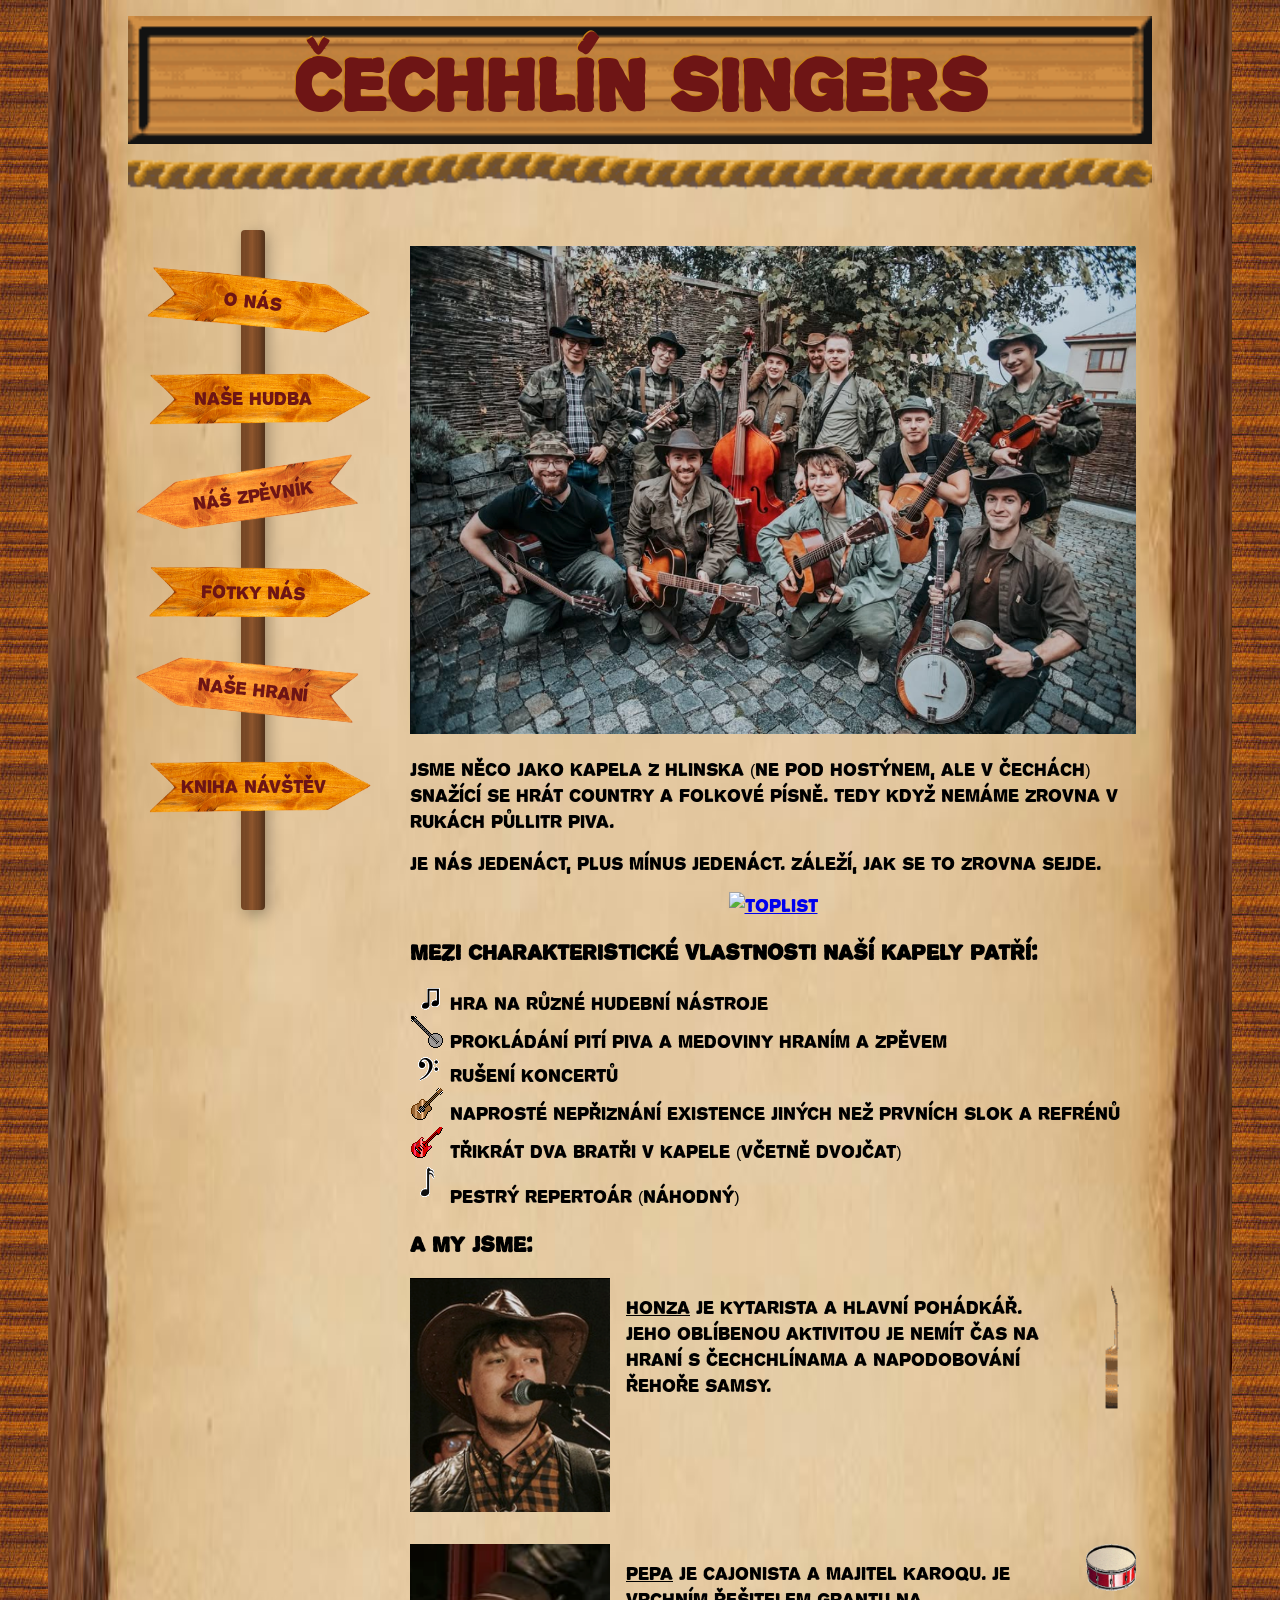
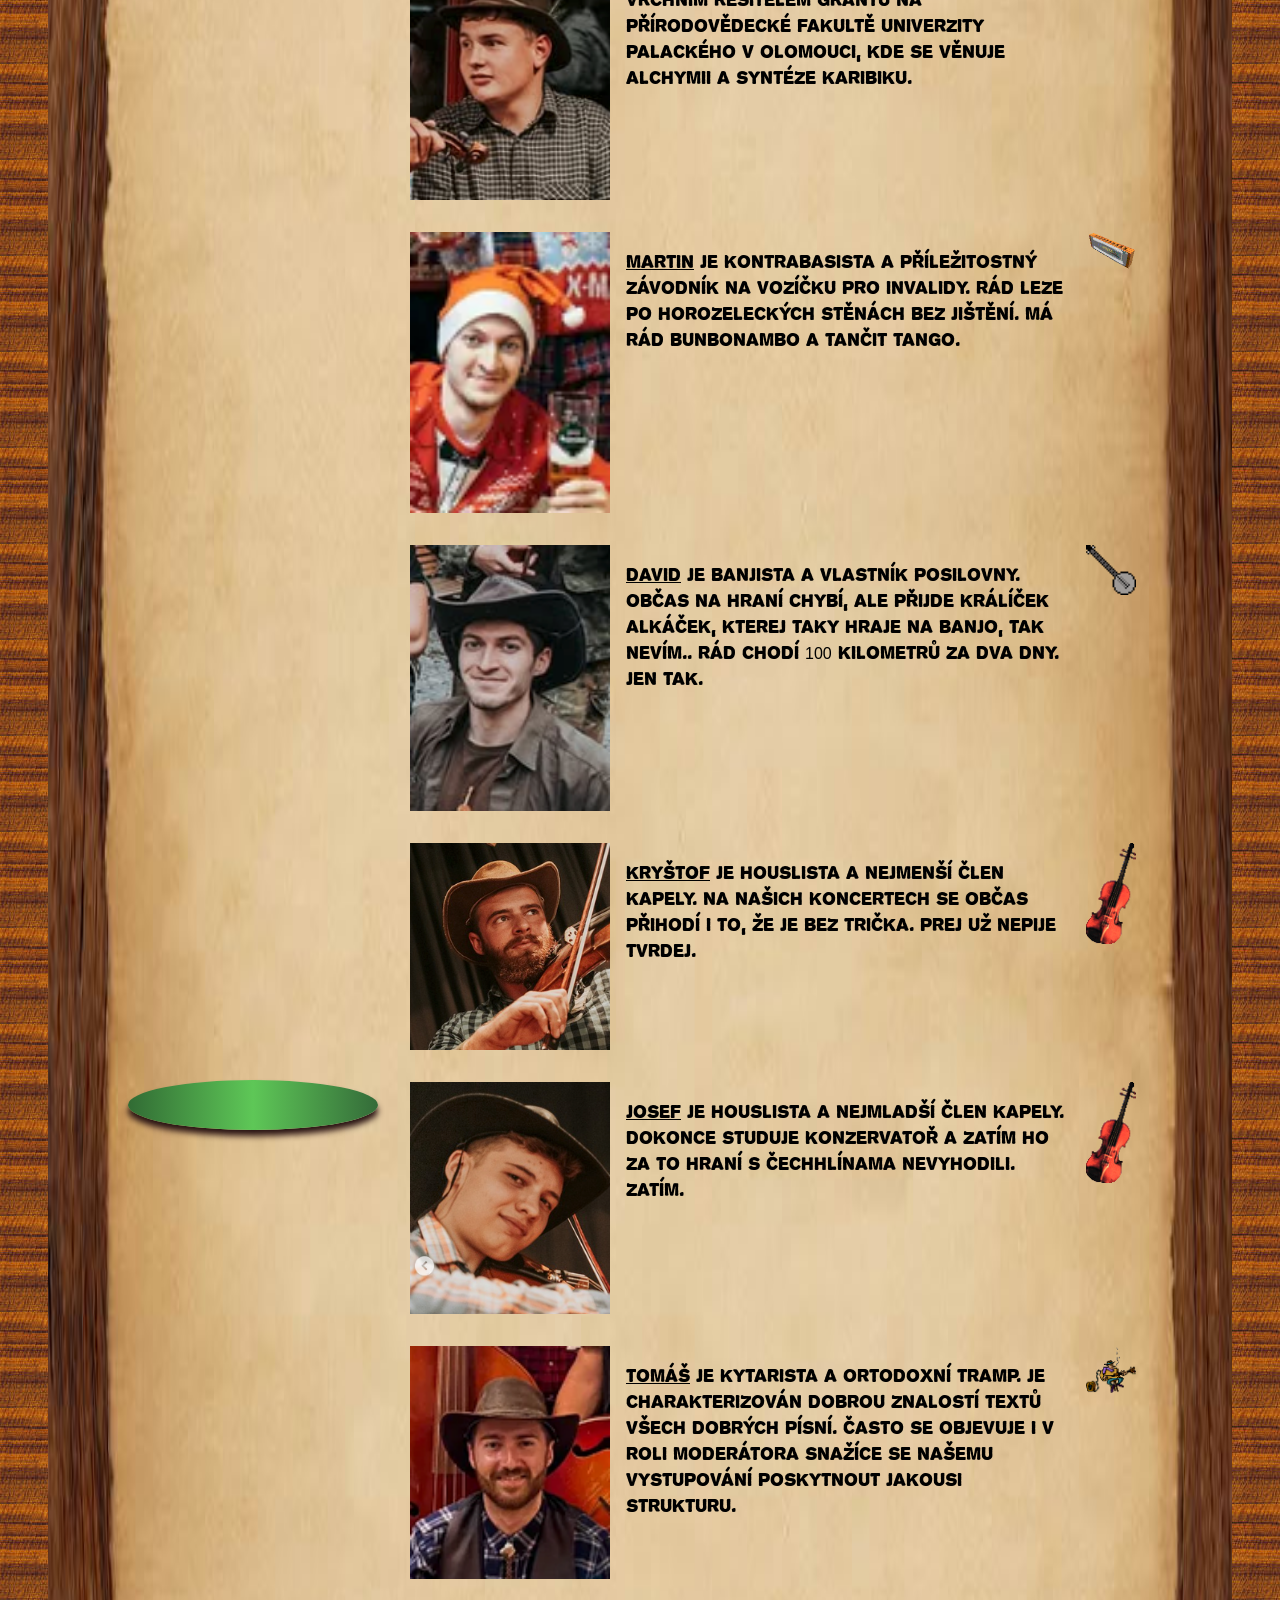
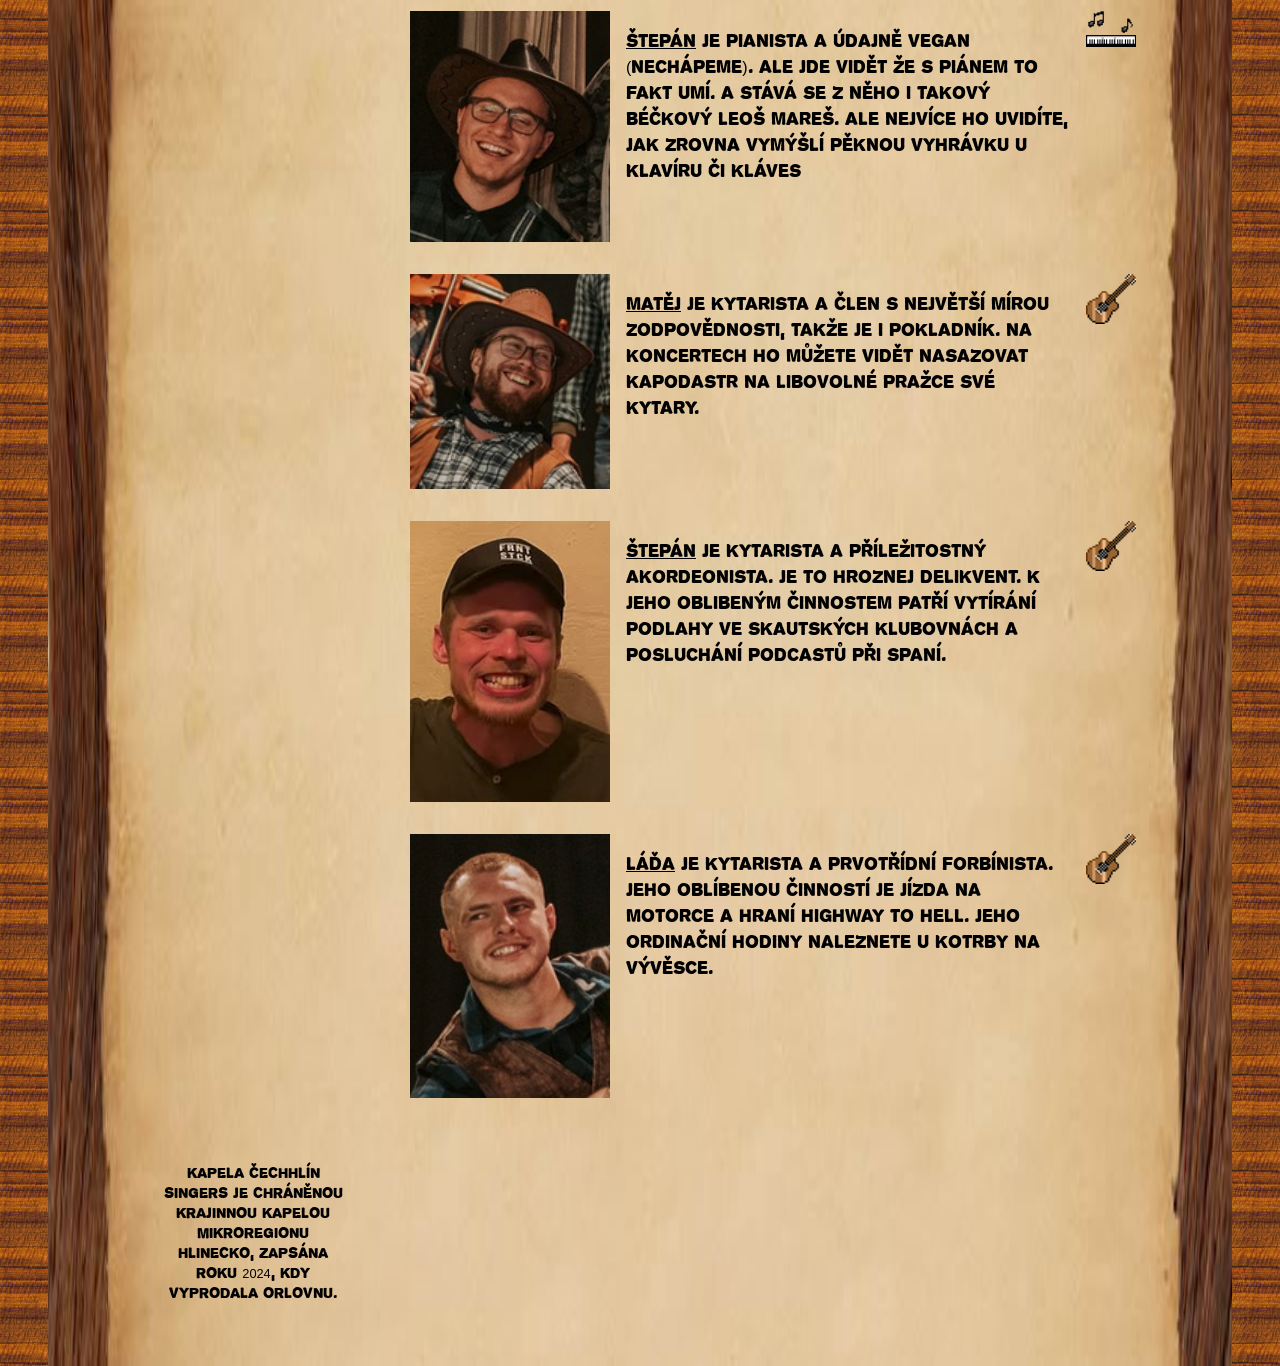
==== commit 79d794a1: "Merge branch 'main' of https://github.com/stepazel/cechlin" ====
--- a/index.html
+++ b/index.html
@@ -3,9 +3,10 @@
   <head>
     <meta charset="UTF-8" />
     <meta name="viewport" content="width=device-width, initial-scale=1.0" />
-    <link rel="stylesheet" href="css/style.css" />
-    <script src="js/script.js"></script>
-    <title>Čechhlín Web</title>
+    <link rel="stylesheet" href="../css/style.css" />
+    <link rel="stylesheet" href="../css/o-nas.css" />
+    <script src="../js/script.js"></script>
+    <title>O nás</title>
   </head>
 
   <body>
@@ -70,41 +71,170 @@
       <div class="content-container">
         <img src="obrazky/cechlin.png" alt="Čechhlín Singers" />
 
-        <hr />
-
-        <section>
-          <h2>Ahoj!</h2>
-          <span>Nacházíš se na webových stránkách kapely Čechlín Singers!</span>
-          <div class="flex flex-row">
-            <p>
-              Momentálně jsou ve výstavbě.
-              <img src="obrazky/under-construciton.gif" alt="Under Construction" style="max-width: 60px" />
-            </p>
-          </div>
-          CO zbývá udělat: <br />
-          <ul>
-            <li>Naše hudba (odkazy na Spotify, Youtube, vložené mp3)</li>
-            <li>Náš zpěvník (PDFko + odkaz na Songbook)</li>
-            <li>Fotky nás (prozatím pár fotek s popiskem)</li>
-            <li>Naše hraní (seznam konciku, datum, misto, prip. odkaz na udalost)</li>
-            <li>Kniha návštěv (formulář, server bude potřeba, ale staci bez auth, max. cors)</li>
-          </ul>
-          <span>
-            Rád bych tu měl na výzdobu hezké pozadí, zábavné ikonky a gify jako pivo, kytara, banjo, noty, klobouk.
-            Navigace bude rozcestník. Při kliknutí na něco by mohl zaznít random zvuk jako ťuknutí si pivkem, akord,
-            vyhrávka, fouk do lahváče, harmonika. Na jedné straně byl tedy ten rozcestník. Na druhé třeba random fotky z
-            galerie a nad nimi nadcházející akce či dvě.
-          </span>
-        </section>
+        <p>
+          Jsme něco jako kapela z Hlinska (ne pod Hostýnem, ale v Čechách) snažící se hrát country a folkové písně. Tedy
+          když nemáme zrovna v rukách půllitr piva.
+        </p>
+
+        <p>Je nás jedenáct, plus mínus jedenáct. Záleží, jak se to zrovna sejde.</p>
+        <div class="flex flex-row flex-center">
+          <a href="https://www.toplist.cz" id="toplistcz1843201" title="TOPlist"
+            ><noscript
+              ><img
+                src="https://toplist.cz/count.asp?id=1843201&logo=mc&njs=1"
+                border="0"
+                alt="TOPlist"
+                width="88"
+                height="60"
+            /></noscript>
+            <script language="JavaScript">
+              (function (d, e, s) {
+                d.getElementById("toplistcz1843201").innerHTML =
+                  '<img src="https://toplist.cz/count.asp?id=1843201&logo=mc&http=' +
+                  e(d.referrer) +
+                  "&t=" +
+                  e(d.title) +
+                  "&l=" +
+                  e(d.URL) +
+                  "&wi=" +
+                  e(s.width) +
+                  "&he=" +
+                  e(s.height) +
+                  "&cd=" +
+                  e(s.colorDepth) +
+                  '" width="88" height="60" border="0" alt="TOPlist" />';
+              })(document, encodeURIComponent, window.screen);
+            </script></a
+          >
+        </div>
+        <h3>Mezi charakteristické vlastnosti naší kapely patří:</h3>
+
+        <ul>
+          <li style="list-style-image: url(&quot;../obrazky/ikony/nota.gif&quot;)">Hra na různé hudební nástroje</li>
+          <li style="list-style-image: url(&quot;../obrazky/ikony/banjo.gif&quot;)">
+            Prokládání pití piva a medoviny hraním a zpěvem
+          </li>
+          <li style="list-style-image: url(&quot;../obrazky/ikony/basovy_klic.gif&quot;)">Rušení koncertů</li>
+          <li style="list-style-image: url(&quot;../obrazky/ikony/kytara.gif&quot;)">
+            Naprosté nepřiznání existence jiných než prvních slok a refrénů
+          </li>
+          <li style="list-style-image: url(&quot;../obrazky/ikony/kytara_el.gif&quot;)">
+            Třikrát dva bratři v kapele (včetně dvojčat)
+          </li>
+          <li style="list-style-image: url(&quot;../obrazky/ikony/nota_1.gif&quot;)">Pestrý repertoár (náhodný)</li>
+        </ul>
+
+        <h3>A my jsme:</h3>
+        <div class="kapela">
+          <div class="clen">
+            <img src="../obrazky/kapela/honza.png" alt="Honza" />
+            <p>
+              <u>Honza</u> je kytarista a hlavní pohádkář. Jeho oblíbenou aktivitou je nemít čas na hraní s Čechchlínama
+              a napodobování Řehoře Samsy.
+            </p>
+            <img src="../obrazky/nástroje/kytara.gif" alt="kytara" />
+          </div>
+
+          <div class="clen">
+            <img src="../obrazky/kapela/pepa.png" alt="Pepa" />
+            <p>
+              <u>Pepa</u> je cajonista a majitel Karoqu. Je vrchním řešitelem grantu na Přírodovědecké fakultě
+              Univerzity Palackého v Olomouci, kde se věnuje alchymii a syntéze Karibiku.
+            </p>
+            <img src="../obrazky/nástroje/snare.gif" alt="kytara" />
+          </div>
+
+          <div class="clen">
+            <img src="../obrazky/kapela/martin.png" alt="Martin" />
+            <p>
+              <u>Martin</u> je kontrabasista a příležitostný závodník na vozíčku pro invalidy. Rád leze po horozeleckých
+              stěnách bez jištění. Má rád Bunbonambo a tančit tango.
+            </p>
+            <img src="../obrazky/nástroje/harmonika.gif" alt="kytara" />
+          </div>
+
+          <div class="clen">
+            <img src="../obrazky/kapela/david.png" alt="David" />
+            <p>
+              <u>David</u> je banjista a vlastník posilovny. Občas na hraní chybí, ale přijde Králíček Alkáček, kterej
+              taky hraje na banjo, tak nevím.. Rád chodí 100 kilometrů za dva dny. Jen tak.
+            </p>
+            <img src="../obrazky/nástroje/banjo.gif" alt="kytara" />
+          </div>
+
+          <div class="clen">
+            <img src="../obrazky/kapela/krystof.png" alt="Kryštof" />
+            <p>
+              <u>Kryštof</u> je houslista a nejmenší člen kapely. Na našich koncertech se občas přihodí i to, že je bez
+              trička. Prej už nepije tvrdej.
+            </p>
+            <img src="../obrazky/nástroje/housle.gif" alt="kytara" />
+          </div>
+
+          <div class="clen">
+            <img src="../obrazky/kapela/josef.png" alt="Josef" />
+            <p>
+              <u>Josef</u> je houslista a nejmladší člen kapely. Dokonce studuje konzervatoř a zatím ho za to hraní s
+              Čechhlínama nevyhodili. Zatím.
+            </p>
+            <img src="../obrazky/nástroje/housle.gif" alt="kytara" />
+          </div>
+
+          <div class="clen">
+            <img src="../obrazky/kapela/tomekke.png" alt="Tomas" />
+            <p>
+              <u>Tomáš</u> je kytarista a ortodoxní tramp. Je charakterizován dobrou znalostí textů všech dobrých písní.
+              Často se objevuje i v roli moderátora snažíce se našemu vystupování poskytnout jakousi strukturu.
+            </p>
+            <img src="../obrazky/typecek-hraje-na-kytaru.gif" alt="typecek" />
+          </div>
+
+          <div class="clen">
+            <img src="../obrazky/kapela/stepan_pijanko.png" alt="Stepan piano" />
+            <p>
+              <u>Štepán</u> je pianista a údajně vegan (nechápeme). Ale jde vidět že s piánem to fakt umí. A stává se z
+              něho i takový béčkový Leoš Mareš. Ale nejvíce ho uvidíte, jak zrovna vymýšlí pěknou vyhrávku u klavíru či
+              kláves
+            </p>
+            <img src="../obrazky/nástroje/piano.gif" alt="kytara" />
+          </div>
+
+          <div class="clen">
+            <img src="../obrazky/kapela/matej.png" alt="Matej" />
+            <p>
+              <u>Matěj</u> je kytarista a člen s největší mírou zodpovědnosti, takže je i pokladník. Na koncertech ho
+              můžete vidět nasazovat kapodastr na libovolné pražce své kytary.
+            </p>
+            <img src="../obrazky/nástroje/kytara copy.gif" alt="kytara" />
+          </div>
+
+          <div class="clen">
+            <img src="../obrazky/kapela/stepan_najetej.png" alt="Stepan najetej" />
+            <p>
+              <u>Štepán</u> je kytarista a příležitostný akordeonista. Je to hroznej delikvent. K jeho oblibeným
+              činnostem patří vytírání podlahy ve skautských klubovnách a posluchání podcastů při spaní.
+            </p>
+            <img src="../obrazky/nástroje/kytara copy.gif" alt="kytara" />
+          </div>
+
+          <div class="clen">
+            <img src="../obrazky/kapela/lada.png" alt="Lada" />
+            <p>
+              <u>Láďa</u> je kytarista a prvotřídní forbínista. Jeho oblíbenou činností je jízda na motorce a hraní
+              Highway to Hell. Jeho ordinační hodiny naleznete u Kotrby na vývěsce.
+            </p>
+            <img src="../obrazky/nástroje/kytara copy.gif" alt="kytara" />
+          </div>
+        </div>
       </div>
       <button class="open-nav-button" onclick="toggleNav()">
         <span id="list">Kompas</span>
       </button>
+
+      <footer>
+        Kapela Čechhlín singers je chráněnou krajinnou kapelou mikroregionu Hlinecko, zapsána roku 2024, kdy vyprodala
+        Orlovnu.
+      </footer>
     </main>
-
-    <footer>
-      Kapela Čechhlín Singers je chraněnou krajinnou kapelou mikroregionu Hlinecko, zapsána roku 2024, kdy vyprodala
-      Orlovnu.
-    </footer>
   </body>
 </html>
--- a/css/o-nas.css
+++ b/css/o-nas.css
@@ -0,0 +1,34 @@
+.kapela {
+  display: grid;
+  gap: 2rem;
+}
+
+.clen {
+  display: grid;
+  grid-auto-flow: column;
+  gap: 1rem;
+  grid-template-columns: 200px 1fr 50px;
+}
+
+@media screen and (max-width: 976px) {
+  .clen {
+    grid-template-columns: 150px 1fr 50px;
+  }
+}
+
+@media screen and (max-width: 768px) {
+  .clen {
+    grid-template-columns: 1fr 50px;
+    grid-auto-flow: row;
+  }
+
+  .clen img:first-child {
+    grid-column: 1 / -1;
+    height: auto;
+  }
+
+  .clen img:last-child {
+    max-width: 40px;
+    height: auto;
+  }
+}
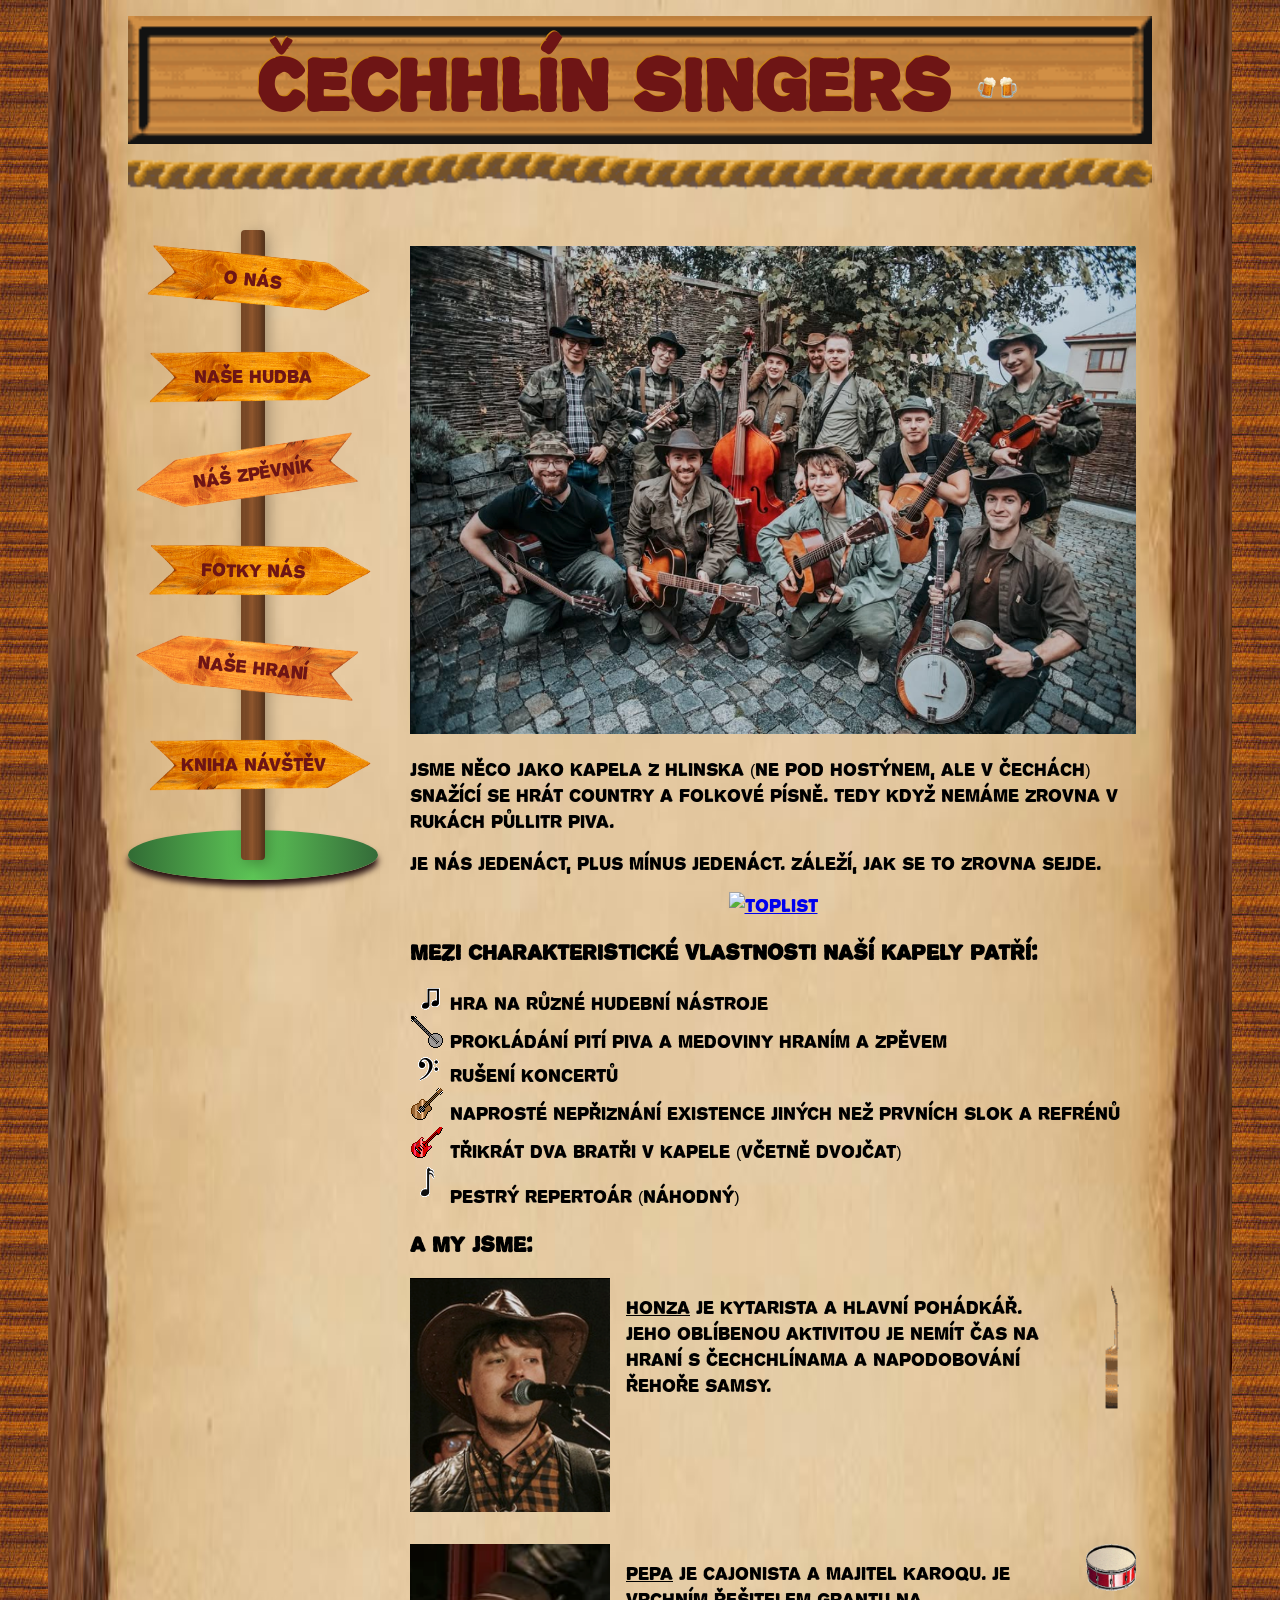
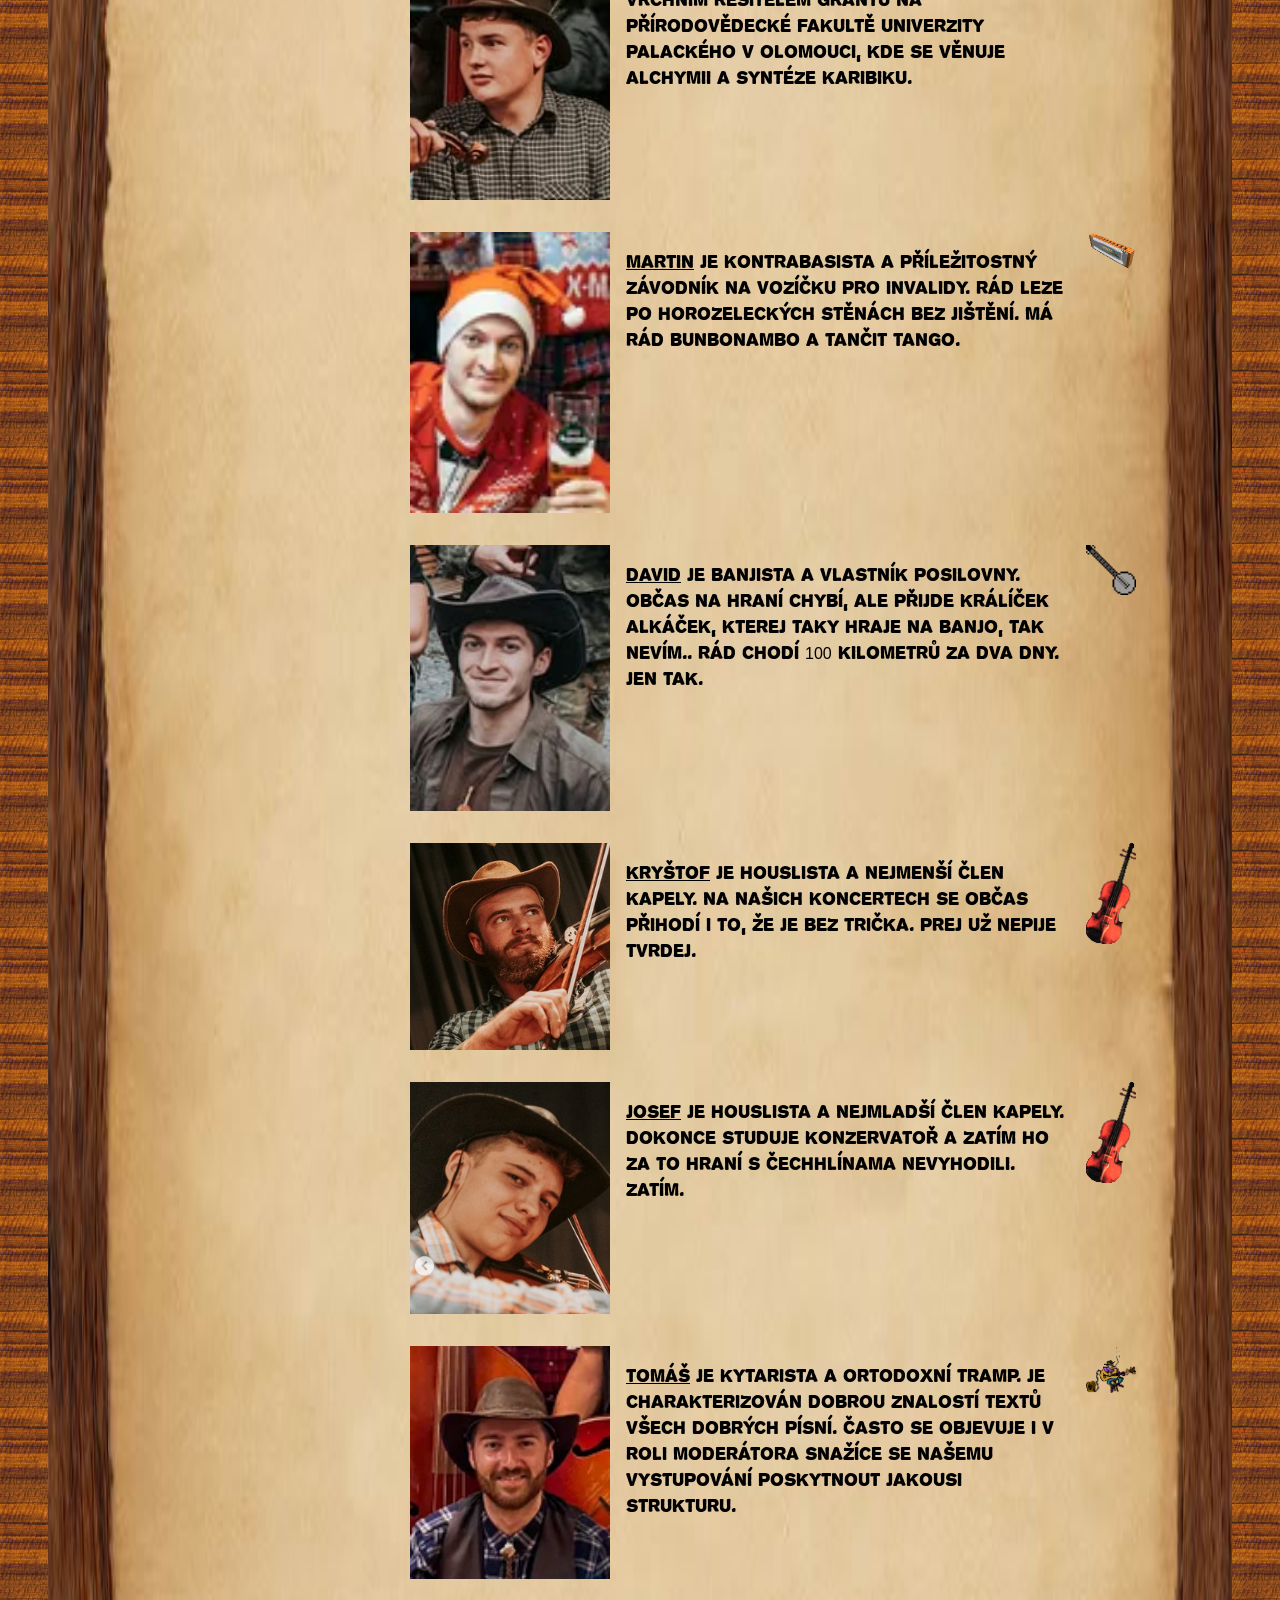
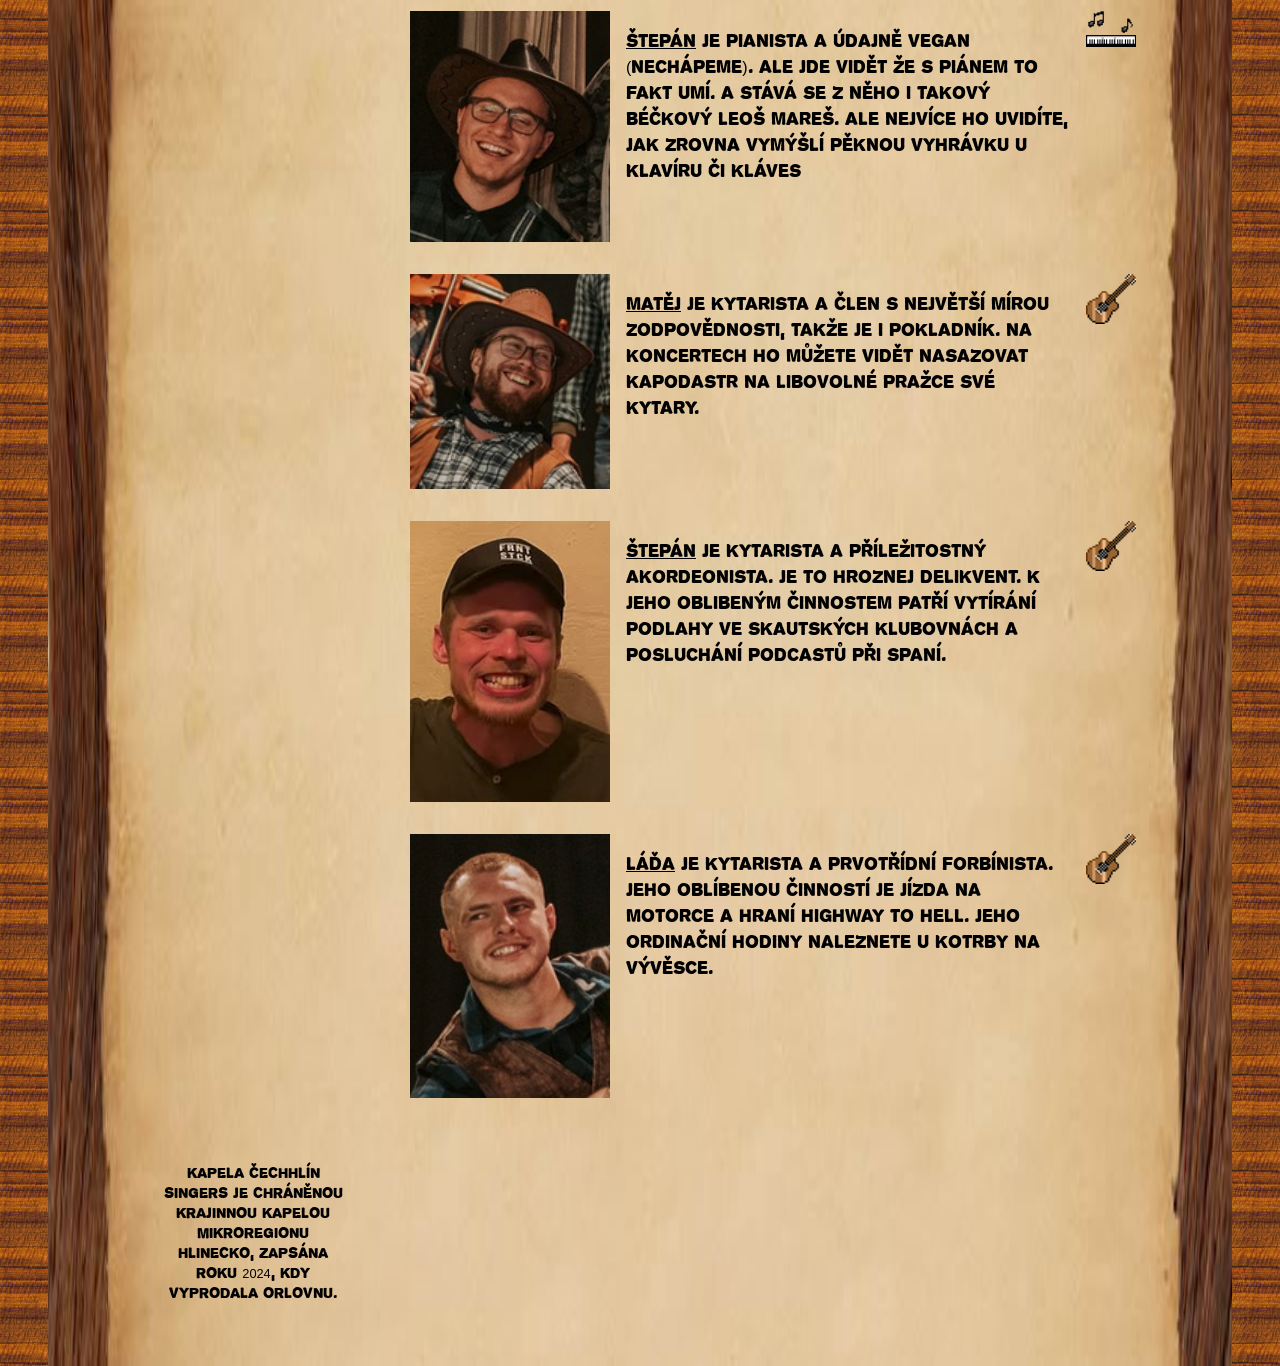
==== commit f72783ad: "Fix a sloupek" ====
--- a/index.html
+++ b/index.html
@@ -3,16 +3,16 @@
   <head>
     <meta charset="UTF-8" />
     <meta name="viewport" content="width=device-width, initial-scale=1.0" />
-    <link rel="stylesheet" href="../css/style.css" />
-    <link rel="stylesheet" href="../css/o-nas.css" />
-    <script src="../js/script.js"></script>
+    <link rel="stylesheet" href="css/style.css" />
+    <link rel="stylesheet" href="css/o-nas.css" />
+    <script src="js/script.js"></script>
     <title>O nás</title>
   </head>
 
   <body>
     <header>
       <div class="header-container">
-        <h1>Čechhlín Singers</h1>
+        <h1>Čechhlín Singers <img class="gifik" src="obrazky/piva/pivo-piva.webp" /></h1>
       </div>
     </header>
     <hr />
@@ -22,22 +22,22 @@
         <nav>
           <ul>
             <li>
-              <a href="html/o-nas.html">O nás</a>
-            </li>
-            <li>
-              <a href="html/hudba.html">Naše hudba</a>
-            </li>
-            <li>
-              <a href="html/zpevnik.html">Náš zpěvník</a>
-            </li>
-            <li>
-              <a href="html/fotky.html">Fotky nás</a>
-            </li>
-            <li>
-              <a href="html/koncerty.html">Naše hraní</a>
-            </li>
-            <li>
-              <a href="html/kniha-navstev.html">Kniha návštěv</a>
+              <a href="index.html">O nás</a>
+            </li>
+            <li>
+              <a href="hudba.html">Naše hudba</a>
+            </li>
+            <li>
+              <a href="zpevnik.html">Náš zpěvník</a>
+            </li>
+            <li>
+              <a href="fotky.html">Fotky nás</a>
+            </li>
+            <li>
+              <a href="koncerty.html">Naše hraní</a>
+            </li>
+            <li>
+              <a href="kniha-navstev.html">Kniha návštěv</a>
             </li>
           </ul>
         </nav>
@@ -48,22 +48,22 @@
         <nav>
           <ul>
             <li>
-              <a href="html/o-nas.html">O nás</a>
-            </li>
-            <li>
-              <a href="html/hudba.html">Naše hudba</a>
-            </li>
-            <li>
-              <a href="html/zpevnik.html">Náš zpěvník</a>
-            </li>
-            <li>
-              <a href="html/fotky.html">Fotky nás</a>
-            </li>
-            <li>
-              <a href="html/koncerty.html">Naše hraní</a>
-            </li>
-            <li>
-              <a href="html/kniha-navstev.html">Kniha návštěv</a>
+              <a href="index.html">O nás</a>
+            </li>
+            <li>
+              <a href="hudba.html">Naše hudba</a>
+            </li>
+            <li>
+              <a href="zpevnik.html">Náš zpěvník</a>
+            </li>
+            <li>
+              <a href="fotky.html">Fotky nás</a>
+            </li>
+            <li>
+              <a href="koncerty.html">Naše hraní</a>
+            </li>
+            <li>
+              <a href="kniha-navstev.html">Kniha návštěv</a>
             </li>
           </ul>
         </nav>
@@ -110,120 +110,120 @@
         <h3>Mezi charakteristické vlastnosti naší kapely patří:</h3>
 
         <ul>
-          <li style="list-style-image: url(&quot;../obrazky/ikony/nota.gif&quot;)">Hra na různé hudební nástroje</li>
-          <li style="list-style-image: url(&quot;../obrazky/ikony/banjo.gif&quot;)">
+          <li style="list-style-image: url(&quot;obrazky/ikony/nota.gif&quot;)">Hra na různé hudební nástroje</li>
+          <li style="list-style-image: url(&quot;obrazky/ikony/banjo.gif&quot;)">
             Prokládání pití piva a medoviny hraním a zpěvem
           </li>
-          <li style="list-style-image: url(&quot;../obrazky/ikony/basovy_klic.gif&quot;)">Rušení koncertů</li>
-          <li style="list-style-image: url(&quot;../obrazky/ikony/kytara.gif&quot;)">
+          <li style="list-style-image: url(&quot;obrazky/ikony/basovy_klic.gif&quot;)">Rušení koncertů</li>
+          <li style="list-style-image: url(&quot;obrazky/ikony/kytara.gif&quot;)">
             Naprosté nepřiznání existence jiných než prvních slok a refrénů
           </li>
-          <li style="list-style-image: url(&quot;../obrazky/ikony/kytara_el.gif&quot;)">
+          <li style="list-style-image: url(&quot;obrazky/ikony/kytara_el.gif&quot;)">
             Třikrát dva bratři v kapele (včetně dvojčat)
           </li>
-          <li style="list-style-image: url(&quot;../obrazky/ikony/nota_1.gif&quot;)">Pestrý repertoár (náhodný)</li>
+          <li style="list-style-image: url(&quot;obrazky/ikony/nota_1.gif&quot;)">Pestrý repertoár (náhodný)</li>
         </ul>
 
         <h3>A my jsme:</h3>
         <div class="kapela">
           <div class="clen">
-            <img src="../obrazky/kapela/honza.png" alt="Honza" />
+            <img src="obrazky/kapela/honza.png" alt="Honza" />
             <p>
               <u>Honza</u> je kytarista a hlavní pohádkář. Jeho oblíbenou aktivitou je nemít čas na hraní s Čechchlínama
               a napodobování Řehoře Samsy.
             </p>
-            <img src="../obrazky/nástroje/kytara.gif" alt="kytara" />
-          </div>
-
-          <div class="clen">
-            <img src="../obrazky/kapela/pepa.png" alt="Pepa" />
+            <img src="obrazky/nástroje/kytara.gif" alt="kytara" />
+          </div>
+
+          <div class="clen">
+            <img src="obrazky/kapela/pepa.png" alt="Pepa" />
             <p>
               <u>Pepa</u> je cajonista a majitel Karoqu. Je vrchním řešitelem grantu na Přírodovědecké fakultě
               Univerzity Palackého v Olomouci, kde se věnuje alchymii a syntéze Karibiku.
             </p>
-            <img src="../obrazky/nástroje/snare.gif" alt="kytara" />
-          </div>
-
-          <div class="clen">
-            <img src="../obrazky/kapela/martin.png" alt="Martin" />
+            <img src="obrazky/nástroje/snare.gif" alt="kytara" />
+          </div>
+
+          <div class="clen">
+            <img src="obrazky/kapela/martin.png" alt="Martin" />
             <p>
               <u>Martin</u> je kontrabasista a příležitostný závodník na vozíčku pro invalidy. Rád leze po horozeleckých
               stěnách bez jištění. Má rád Bunbonambo a tančit tango.
             </p>
-            <img src="../obrazky/nástroje/harmonika.gif" alt="kytara" />
-          </div>
-
-          <div class="clen">
-            <img src="../obrazky/kapela/david.png" alt="David" />
+            <img src="obrazky/nástroje/harmonika.gif" alt="kytara" />
+          </div>
+
+          <div class="clen">
+            <img src="obrazky/kapela/david.png" alt="David" />
             <p>
               <u>David</u> je banjista a vlastník posilovny. Občas na hraní chybí, ale přijde Králíček Alkáček, kterej
               taky hraje na banjo, tak nevím.. Rád chodí 100 kilometrů za dva dny. Jen tak.
             </p>
-            <img src="../obrazky/nástroje/banjo.gif" alt="kytara" />
-          </div>
-
-          <div class="clen">
-            <img src="../obrazky/kapela/krystof.png" alt="Kryštof" />
+            <img src="obrazky/nástroje/banjo.gif" alt="kytara" />
+          </div>
+
+          <div class="clen">
+            <img src="obrazky/kapela/krystof.png" alt="Kryštof" />
             <p>
               <u>Kryštof</u> je houslista a nejmenší člen kapely. Na našich koncertech se občas přihodí i to, že je bez
               trička. Prej už nepije tvrdej.
             </p>
-            <img src="../obrazky/nástroje/housle.gif" alt="kytara" />
-          </div>
-
-          <div class="clen">
-            <img src="../obrazky/kapela/josef.png" alt="Josef" />
+            <img src="obrazky/nástroje/housle.gif" alt="kytara" />
+          </div>
+
+          <div class="clen">
+            <img src="obrazky/kapela/josef.png" alt="Josef" />
             <p>
               <u>Josef</u> je houslista a nejmladší člen kapely. Dokonce studuje konzervatoř a zatím ho za to hraní s
               Čechhlínama nevyhodili. Zatím.
             </p>
-            <img src="../obrazky/nástroje/housle.gif" alt="kytara" />
-          </div>
-
-          <div class="clen">
-            <img src="../obrazky/kapela/tomekke.png" alt="Tomas" />
+            <img src="obrazky/nástroje/housle.gif" alt="kytara" />
+          </div>
+
+          <div class="clen">
+            <img src="obrazky/kapela/tomekke.png" alt="Tomas" />
             <p>
               <u>Tomáš</u> je kytarista a ortodoxní tramp. Je charakterizován dobrou znalostí textů všech dobrých písní.
               Často se objevuje i v roli moderátora snažíce se našemu vystupování poskytnout jakousi strukturu.
             </p>
-            <img src="../obrazky/typecek-hraje-na-kytaru.gif" alt="typecek" />
-          </div>
-
-          <div class="clen">
-            <img src="../obrazky/kapela/stepan_pijanko.png" alt="Stepan piano" />
+            <img src="obrazky/typecek-hraje-na-kytaru.gif" alt="typecek" />
+          </div>
+
+          <div class="clen">
+            <img src="obrazky/kapela/stepan_pijanko.png" alt="Stepan piano" />
             <p>
               <u>Štepán</u> je pianista a údajně vegan (nechápeme). Ale jde vidět že s piánem to fakt umí. A stává se z
               něho i takový béčkový Leoš Mareš. Ale nejvíce ho uvidíte, jak zrovna vymýšlí pěknou vyhrávku u klavíru či
               kláves
             </p>
-            <img src="../obrazky/nástroje/piano.gif" alt="kytara" />
-          </div>
-
-          <div class="clen">
-            <img src="../obrazky/kapela/matej.png" alt="Matej" />
+            <img src="obrazky/nástroje/piano.gif" alt="kytara" />
+          </div>
+
+          <div class="clen">
+            <img src="obrazky/kapela/matej.png" alt="Matej" />
             <p>
               <u>Matěj</u> je kytarista a člen s největší mírou zodpovědnosti, takže je i pokladník. Na koncertech ho
               můžete vidět nasazovat kapodastr na libovolné pražce své kytary.
             </p>
-            <img src="../obrazky/nástroje/kytara copy.gif" alt="kytara" />
-          </div>
-
-          <div class="clen">
-            <img src="../obrazky/kapela/stepan_najetej.png" alt="Stepan najetej" />
+            <img src="obrazky/nástroje/kytara copy.gif" alt="kytara" />
+          </div>
+
+          <div class="clen">
+            <img src="obrazky/kapela/stepan_najetej.png" alt="Stepan najetej" />
             <p>
               <u>Štepán</u> je kytarista a příležitostný akordeonista. Je to hroznej delikvent. K jeho oblibeným
               činnostem patří vytírání podlahy ve skautských klubovnách a posluchání podcastů při spaní.
             </p>
-            <img src="../obrazky/nástroje/kytara copy.gif" alt="kytara" />
-          </div>
-
-          <div class="clen">
-            <img src="../obrazky/kapela/lada.png" alt="Lada" />
+            <img src="obrazky/nástroje/kytara copy.gif" alt="kytara" />
+          </div>
+
+          <div class="clen">
+            <img src="obrazky/kapela/lada.png" alt="Lada" />
             <p>
               <u>Láďa</u> je kytarista a prvotřídní forbínista. Jeho oblíbenou činností je jízda na motorce a hraní
               Highway to Hell. Jeho ordinační hodiny naleznete u Kotrby na vývěsce.
             </p>
-            <img src="../obrazky/nástroje/kytara copy.gif" alt="kytara" />
+            <img src="obrazky/nástroje/kytara copy.gif" alt="kytara" />
           </div>
         </div>
       </div>
--- a/css/style.css
+++ b/css/style.css
@@ -35,13 +35,14 @@
 
 aside#main-nav {
   position: relative;
+  max-height: 630px;
 
   .tyc {
     position: absolute;
     top: 0;
     left: 45%;
     width: 24px;
-    height: 680px;
+    height: 630px;
     background-color: #8f562d;
     background-image:
       linear-gradient(90deg, rgba(0, 0, 0, 0.2), transparent, rgba(0, 0, 0, 0.4)),
@@ -54,10 +55,9 @@
   .zem {
     width: 100%;
     height: 50px;
-    background-color: #138113;
     position: absolute;
     border-radius: 59%;
-    top: 60%;
+    bottom: -20px;
     z-index: 1;
     box-shadow: 0px 6px 6px #291313;
     background: #2a8730;
@@ -74,6 +74,7 @@
     font-size: 22px;
     list-style: none;
     padding: 0;
+    margin: 0;
 
     li {
       background-image: url("../obrazky/oddelovace/sipka.png");
@@ -276,6 +277,7 @@
 
 .content-container {
   padding: 1rem;
+  min-height: 100vh;
 }
 
 @media screen and (max-width: 956px) {
--- a/css/o-nas.css
+++ b/css/o-nas.css
@@ -31,4 +31,4 @@
     max-width: 40px;
     height: auto;
   }
-}+}
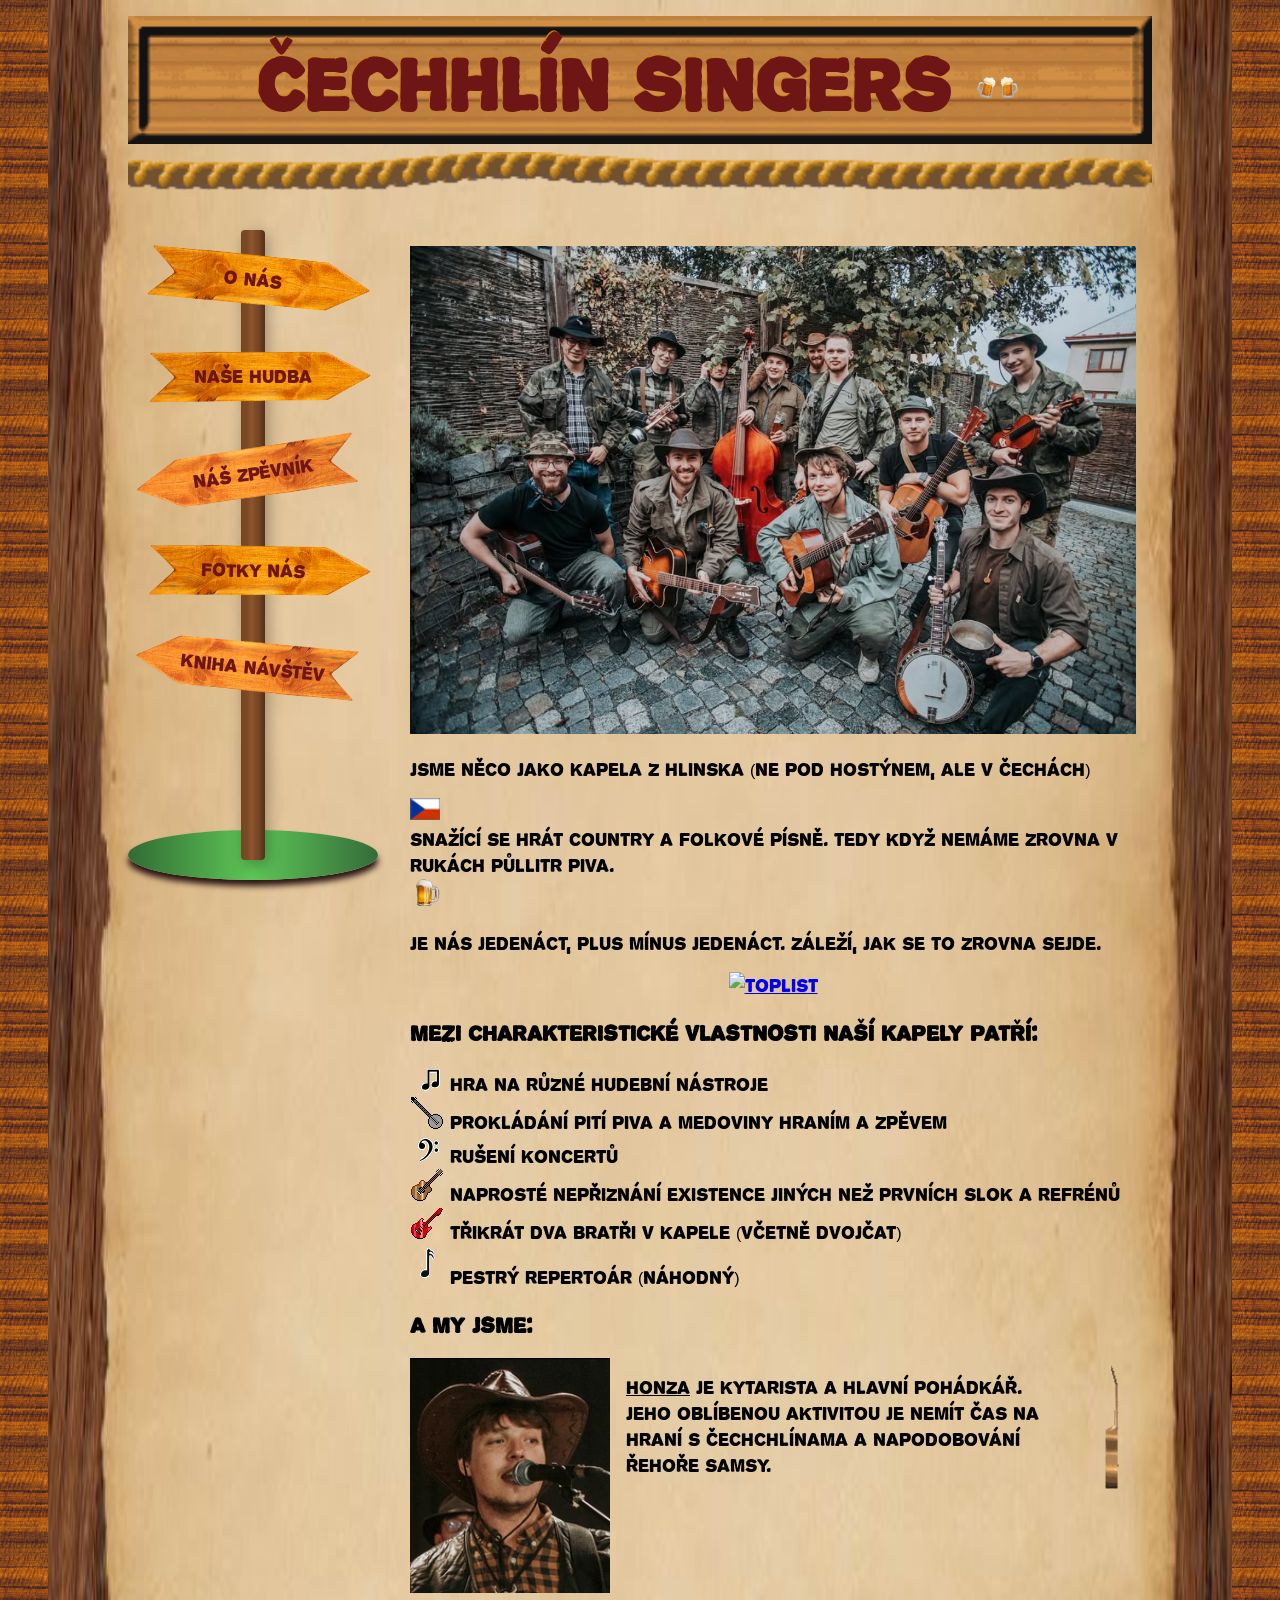
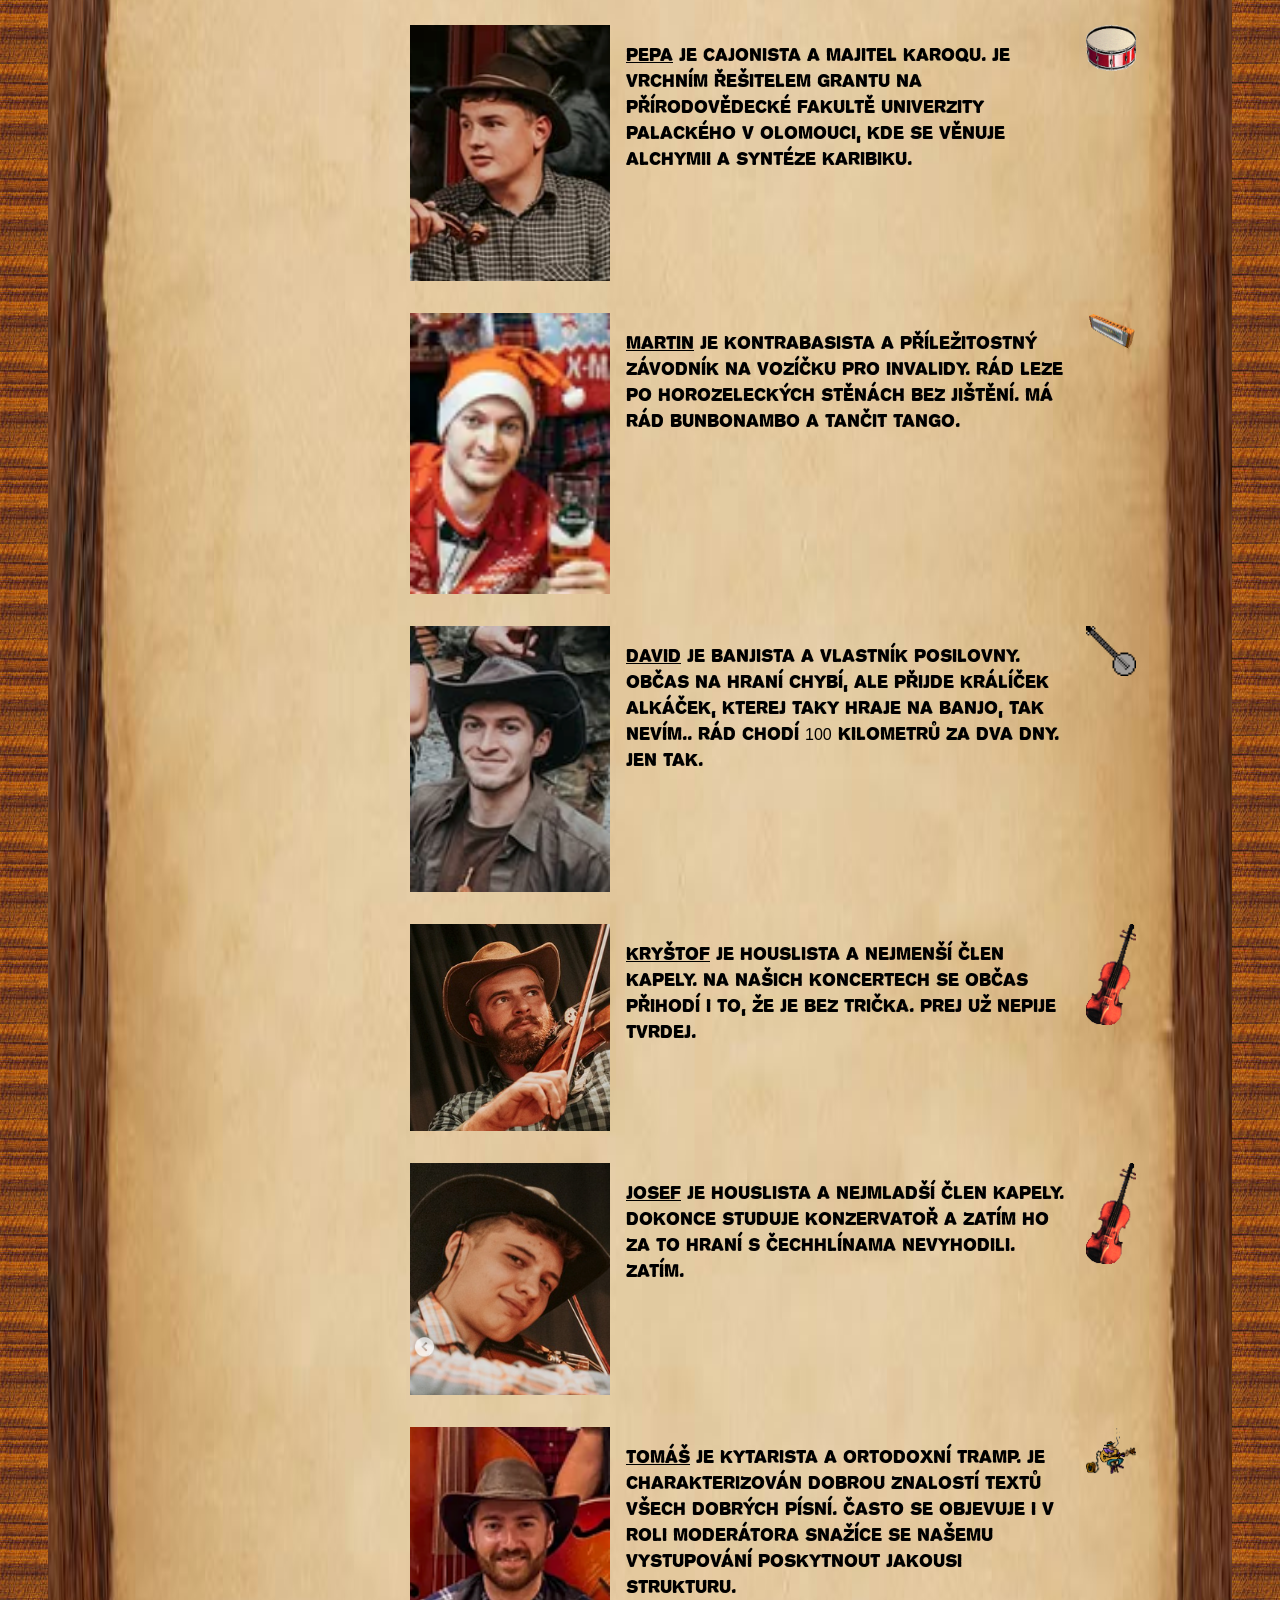
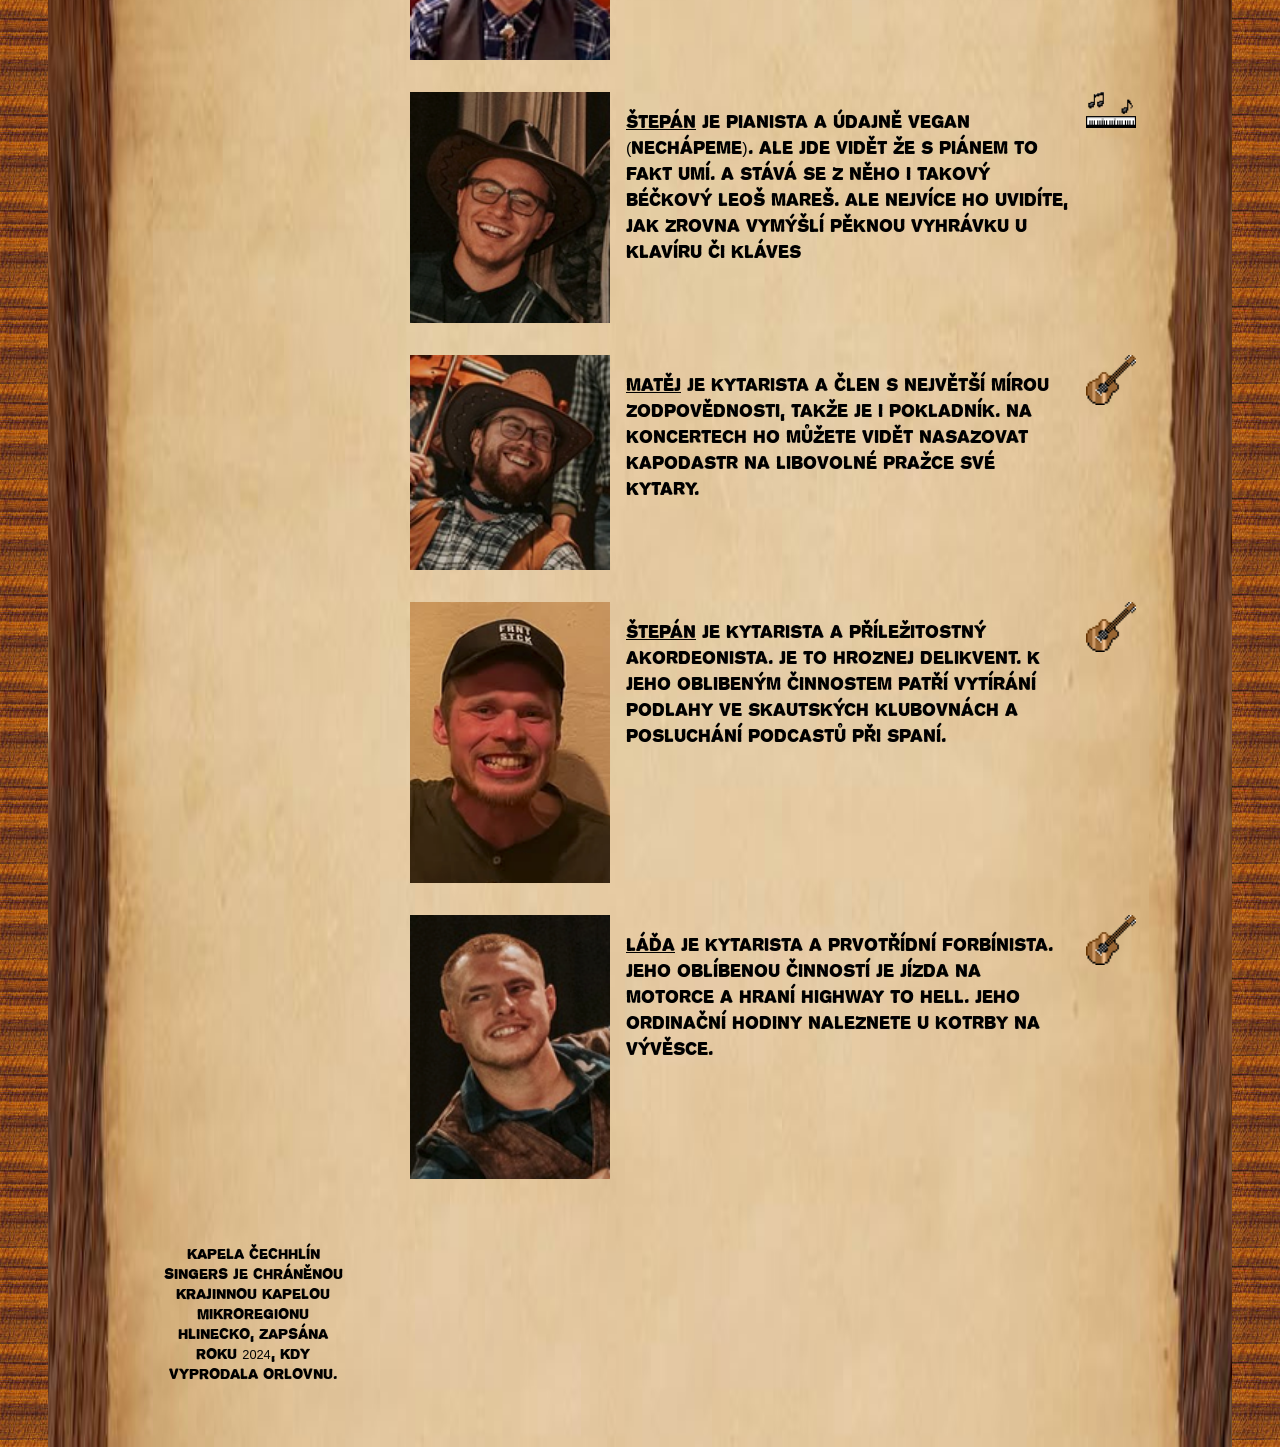
==== commit 22525aa6: "uz nevim" ====
--- a/index.html
+++ b/index.html
@@ -3,6 +3,7 @@
   <head>
     <meta charset="UTF-8" />
     <meta name="viewport" content="width=device-width, initial-scale=1.0" />
+    <link rel="icon" type="image/x-icon" href="obrazky/favicon.gif"/>
     <link rel="stylesheet" href="css/style.css" />
     <link rel="stylesheet" href="css/o-nas.css" />
     <script src="js/script.js"></script>
@@ -33,9 +34,7 @@
             <li>
               <a href="fotky.html">Fotky nás</a>
             </li>
-            <li>
-              <a href="koncerty.html">Naše hraní</a>
-            </li>
+
             <li>
               <a href="kniha-navstev.html">Kniha návštěv</a>
             </li>
@@ -59,9 +58,7 @@
             <li>
               <a href="fotky.html">Fotky nás</a>
             </li>
-            <li>
-              <a href="koncerty.html">Naše hraní</a>
-            </li>
+
             <li>
               <a href="kniha-navstev.html">Kniha návštěv</a>
             </li>
@@ -72,8 +69,8 @@
         <img src="obrazky/cechlin.png" alt="Čechhlín Singers" />
 
         <p>
-          Jsme něco jako kapela z Hlinska (ne pod Hostýnem, ale v Čechách) snažící se hrát country a folkové písně. Tedy
-          když nemáme zrovna v rukách půllitr piva.
+          Jsme něco jako kapela z Hlinska (ne pod Hostýnem, ale v Čechách) <div class="image-container"><img src="/obrazky/ceska-vlajka.gif"/></div> snažící se hrát country a folkové písně. Tedy
+          když nemáme zrovna v rukách půllitr piva. <div class="image-container"><img src="/obrazky/piva/tekouci-pivo.webp"/></div>
         </p>
 
         <p>Je nás jedenáct, plus mínus jedenáct. Záleží, jak se to zrovna sejde.</p>
--- a/css/style.css
+++ b/css/style.css
@@ -26,6 +26,11 @@
   flex-direction: column;
   max-width: 1024px;
   min-height: 100dvh;
+}
+
+.image-container {
+  width: 30px;
+  height: auto;
 }
 
 img {
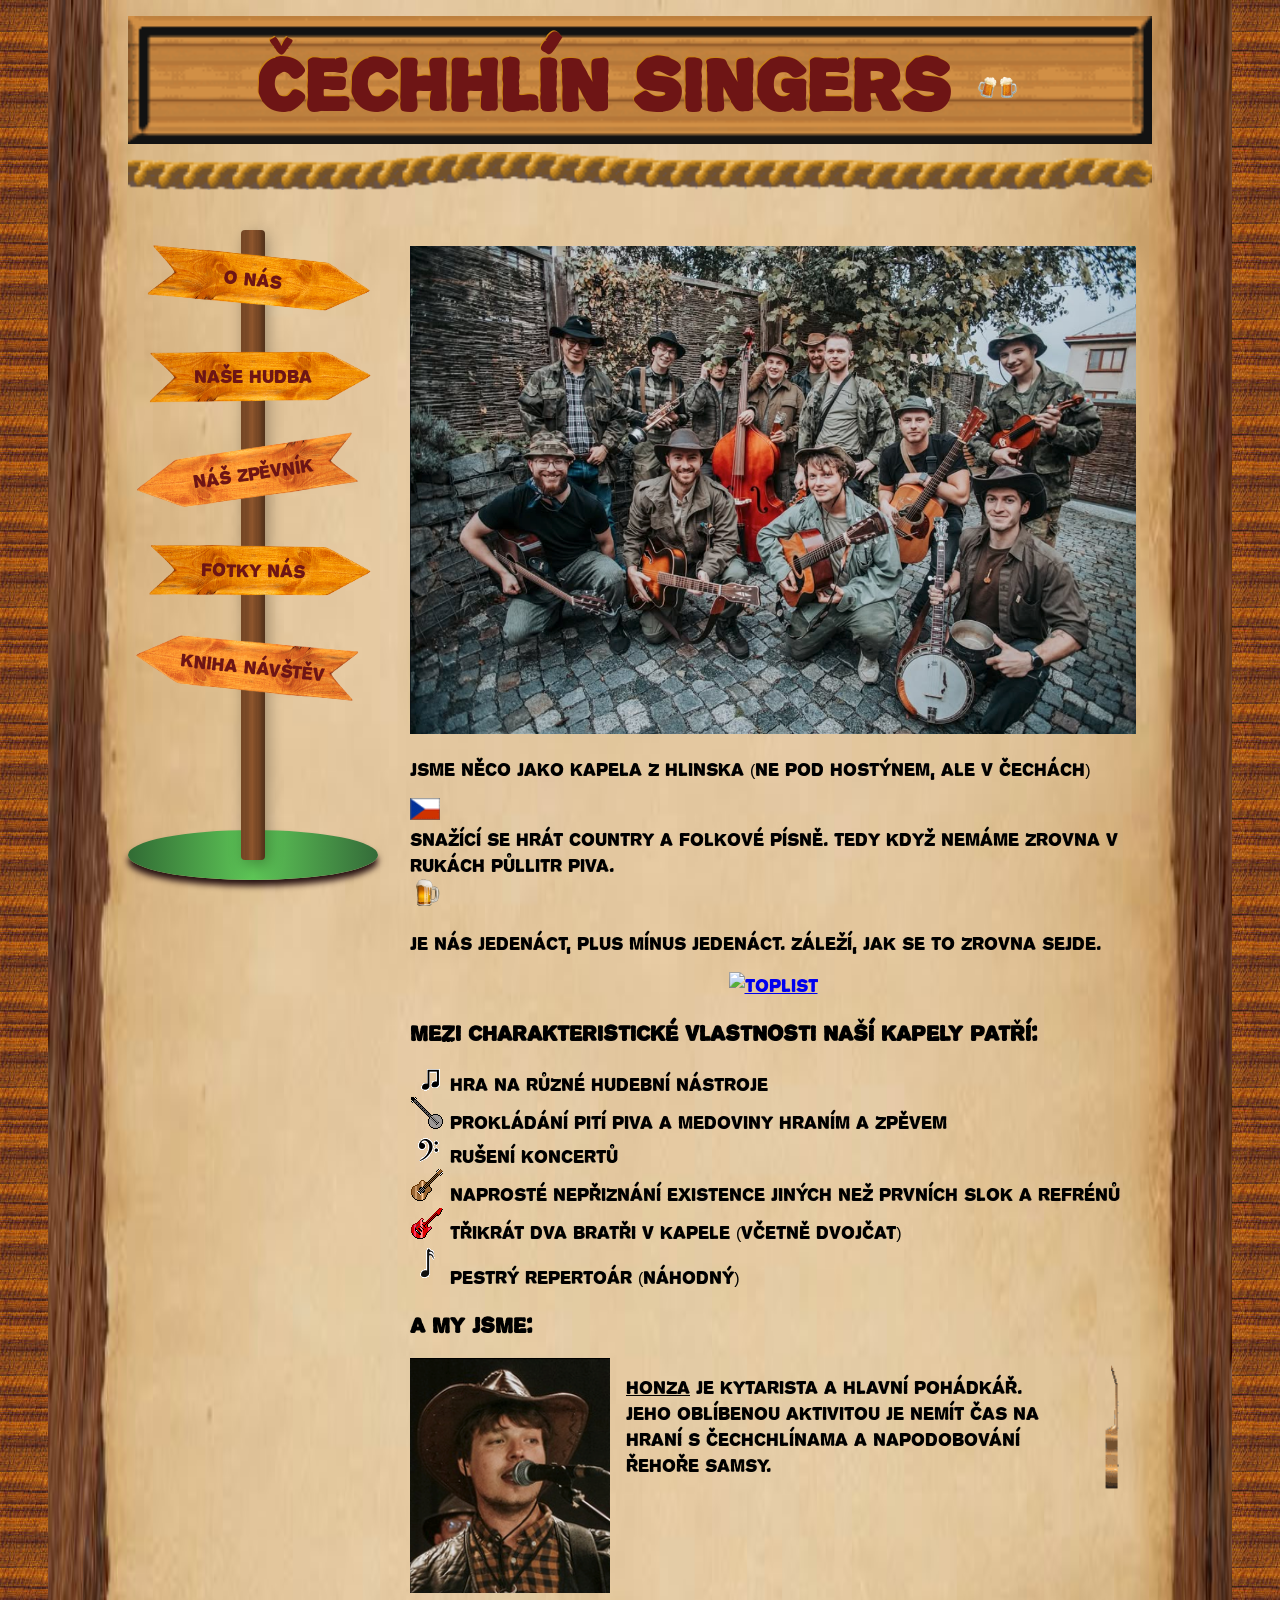
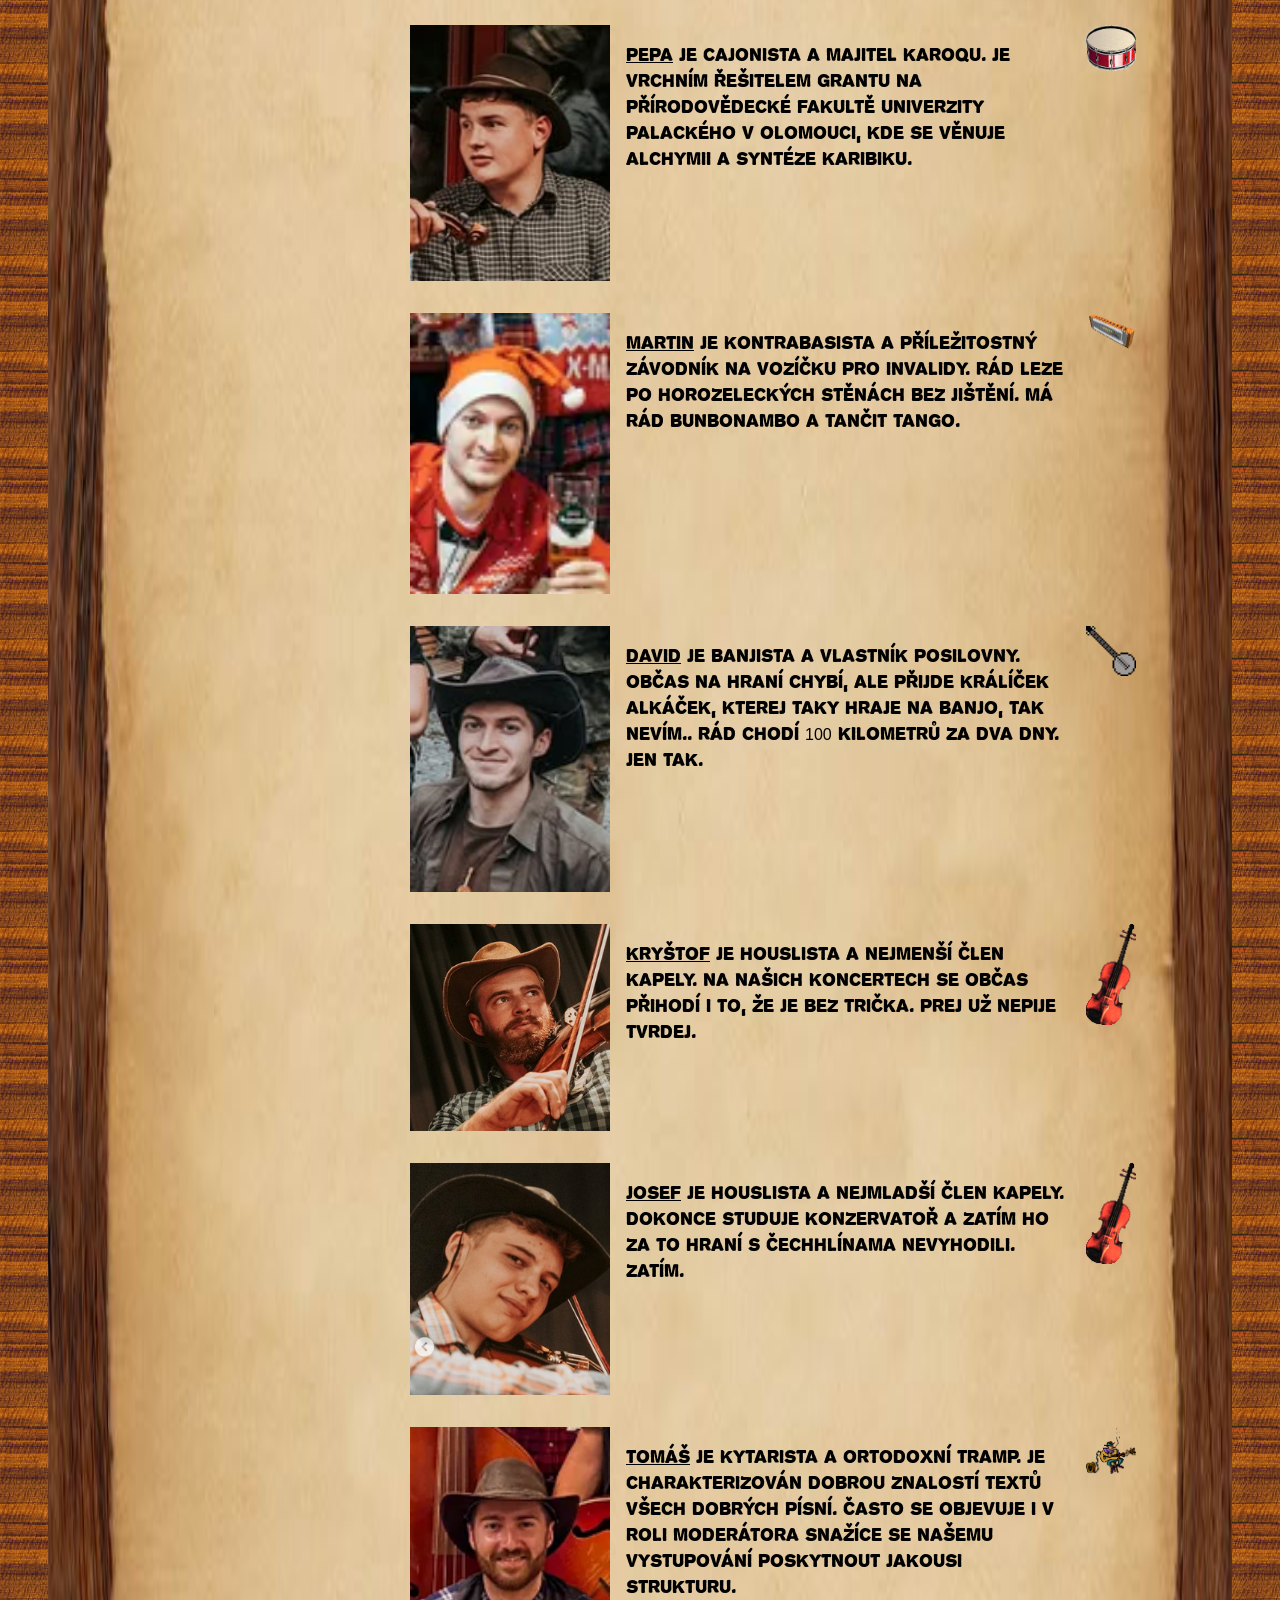
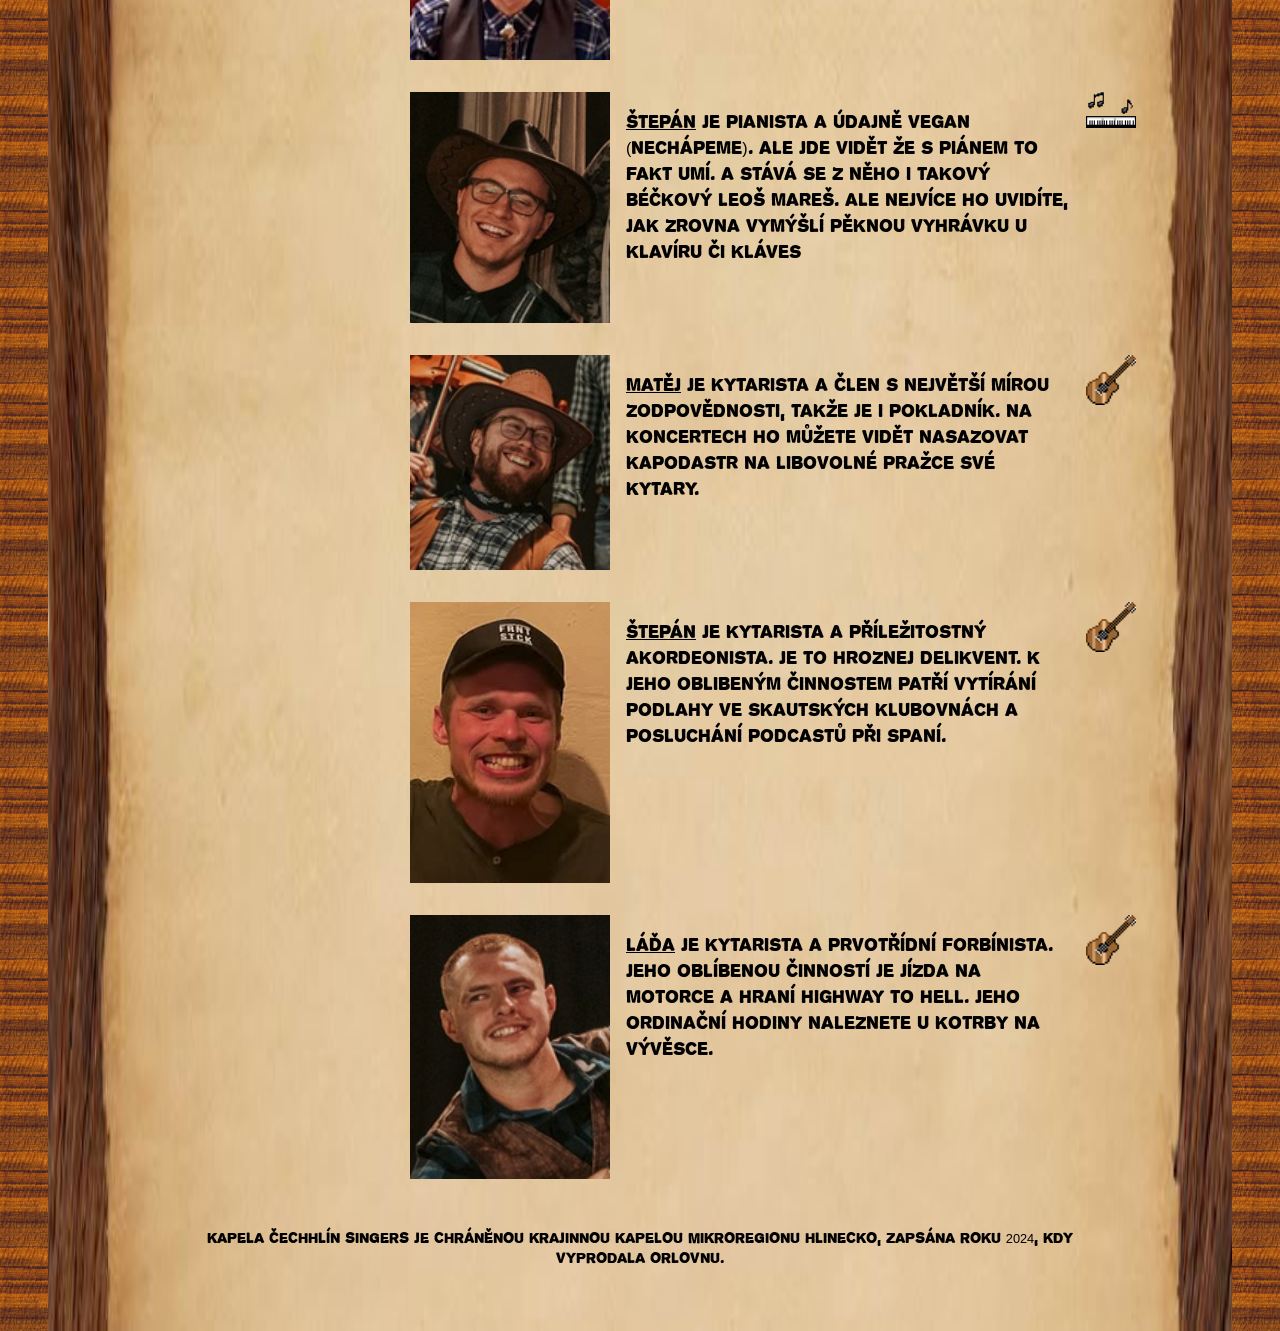
==== commit 18600173: "Footer musi byt v body, ne main" ====
--- a/index.html
+++ b/index.html
@@ -228,10 +228,10 @@
         <span id="list">Kompas</span>
       </button>
 
-      <footer>
+    </main>
+    <footer>
         Kapela Čechhlín singers je chráněnou krajinnou kapelou mikroregionu Hlinecko, zapsána roku 2024, kdy vyprodala
         Orlovnu.
-      </footer>
-    </main>
+    </footer>
   </body>
 </html>
